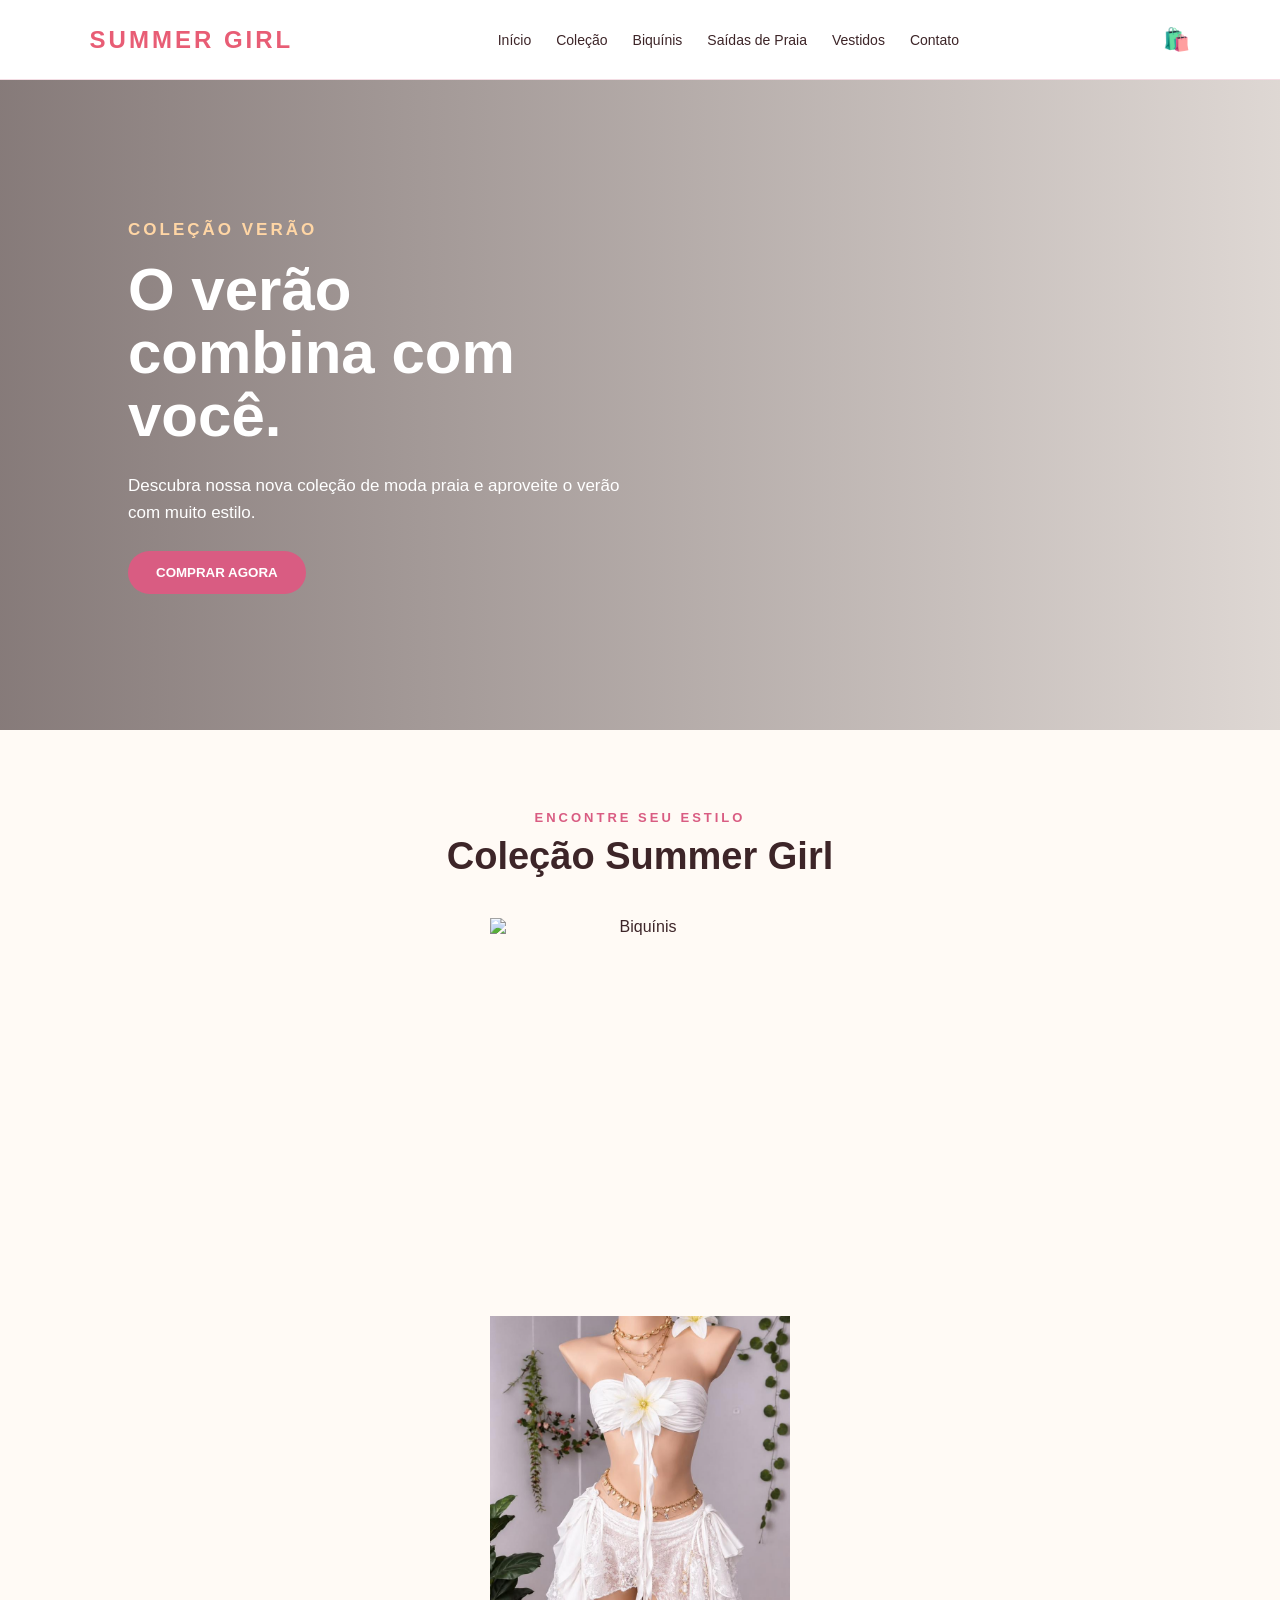
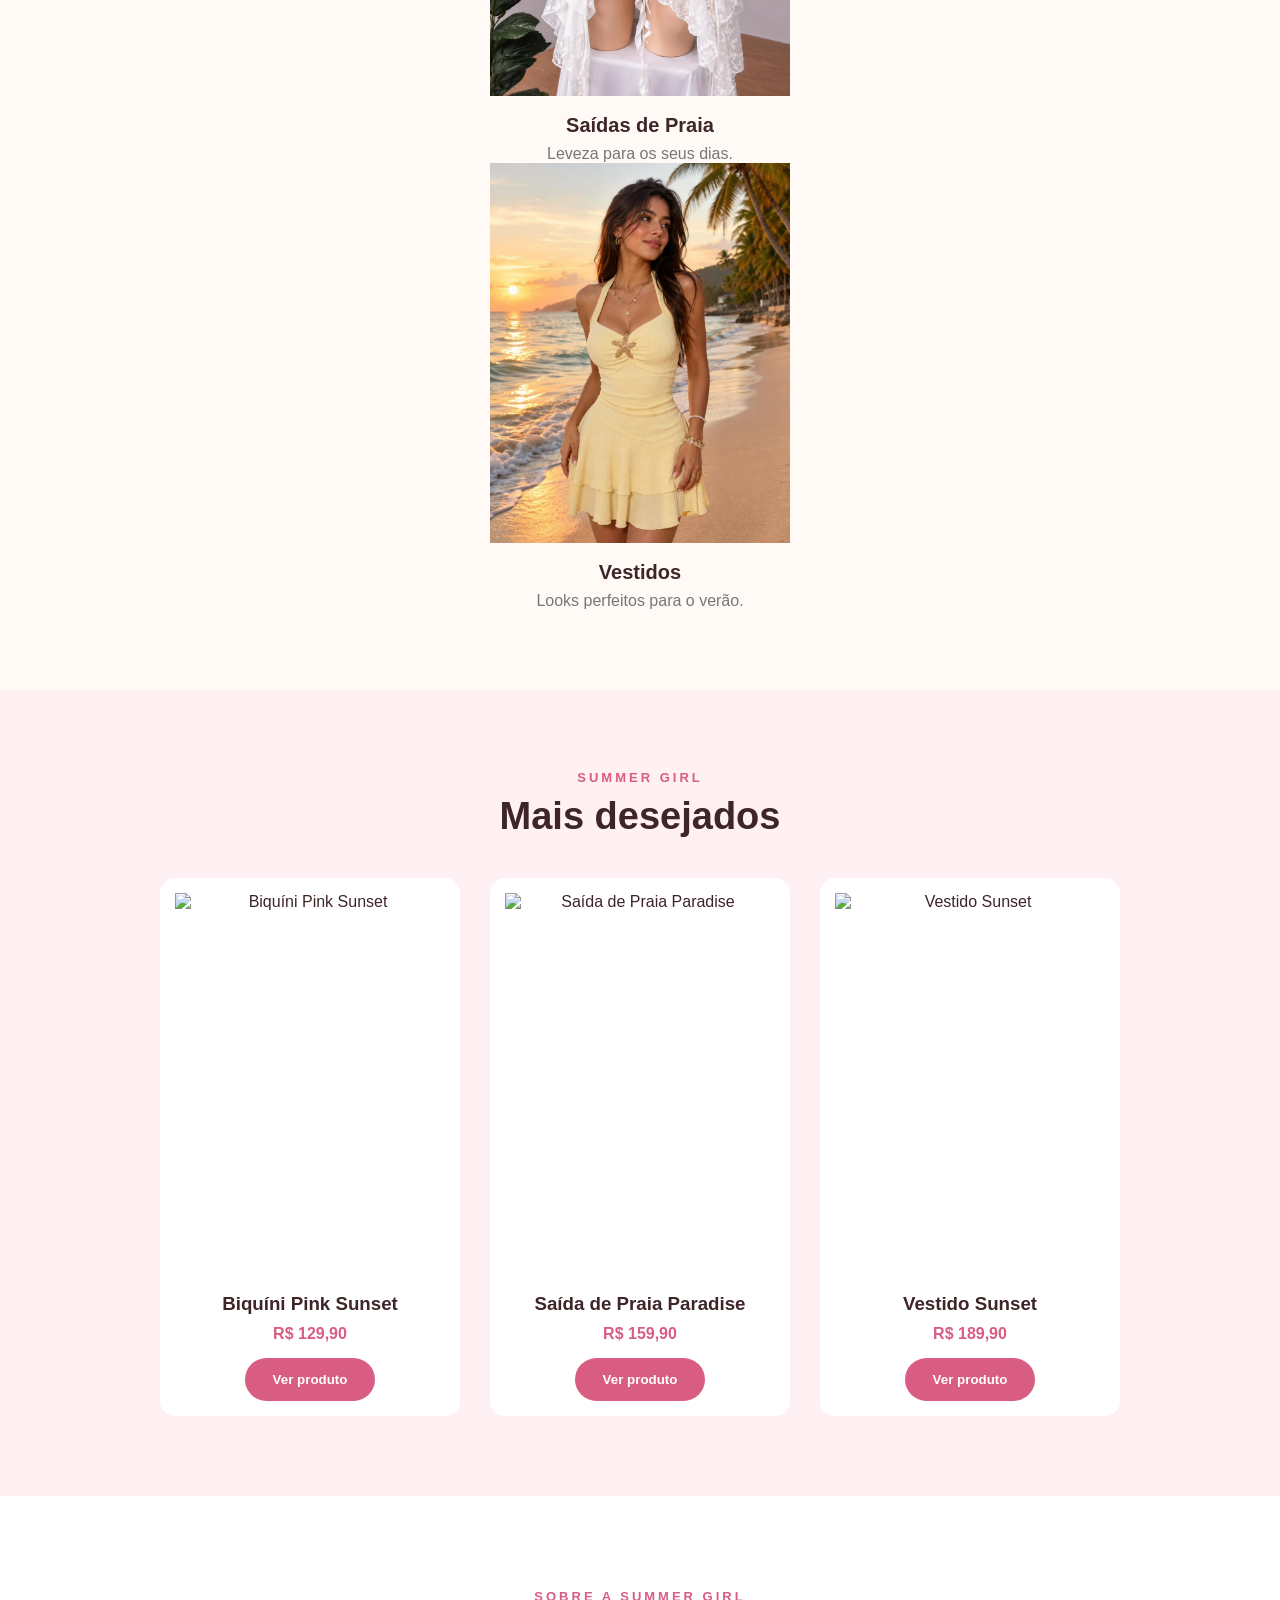
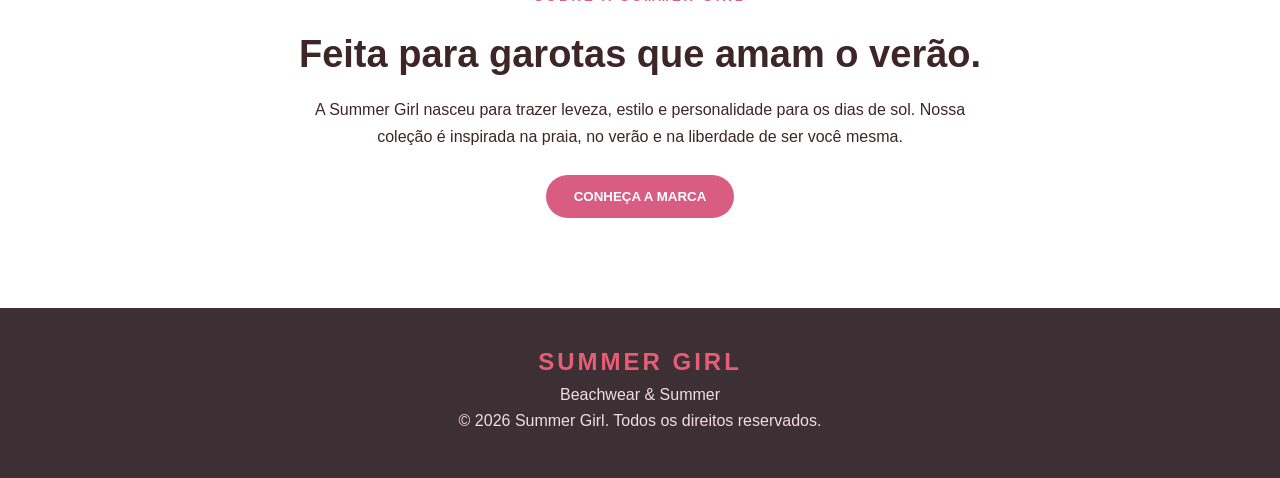
==== index.html @ 33bf83a6 "Update index.html" ====
<!DOCTYPE html>
<html lang="pt-BR">

<head>
    <meta charset="UTF-8">
    <meta name="viewport" content="width=device-width, initial-scale=1.0">

    <title>Summer Girl | Moda Praia</title>

    <link rel="stylesheet" href="style.css">
</head>

<body>

    <header>

        <div class="logo">
            SUMMER GIRL
        </div>

        <nav>
            <a href="#">Início</a>
            <a href="#">Coleção</a>
            <a href="#">Biquínis</a>
            <a href="#">Saídas de Praia</a>
            <a href="#">Vestidos</a>
            <a href="#">Contato</a>
        </nav>

        <div class="carrinho">
            🛍️
        </div>

    </header>

    <main>

        <section class="banner">

            <div class="banner-texto">

                <p>COLEÇÃO VERÃO</p>

                <h1>
                    O verão<br>
                    combina com você.
                </h1>

                <p>
                    Descubra nossa nova coleção de moda praia
                    e aproveite o verão com muito estilo.
                </p>

                <button>
                    COMPRAR AGORA
                </button>

            </div>

        </section>

        <section class="colecao">

            <p class="subtitulo">
                ENCONTRE SEU ESTILO
            </p>

            <h2>
                Coleção Summer Girl
            </h2>

            <div class="categorias">

                <div class="categoria">

        <div class="categoria-imagem">
              <img
         src="img-20260829-WA0011.jpg" alt="Biquínis">

                    <h3>
                        Biquínis
                    </h3>

                    <p>
                        Para aproveitar o sol.
                    </p>

                </div>

                <div class="categoria">

         <div class="categoria-imagem">
              <img 
        src="IMG-20260829-WA0012.jpg" alt="Saídas de Praia">
</div>

                    <h3>
                        Saídas de Praia
                    </h3>

                    <p>
                        Leveza para os seus dias.
                    </p>

                </div>

                <div class="categoria">

         <div class="categoria-imagem">
              <img 
        src="IMG-20260829-WA0013.jpg" alt="Vestidos">
</div>
                    <h3>
                        Vestidos
                    </h3>

                    <p>
                        Looks perfeitos para o verão.
                    </p>

                </div>

            </div>

        </section>

        <section class="produtos">

            <p class="subtitulo">
                SUMMER GIRL
            </p>

            <h2>
                Mais desejados
            </h2>

            <div class="lista-produtos">

                <div class="produto">

     <div class="produto-imagem">
            <img
        src="https://images.unsplash.com/photo-1602774891425-3c9b2f3b1b6f?auto=format&fit=crop&w=800&q=80" alt="Biquíni Pink Sunset">
</div>

                    <h3>
                        Biquíni Pink Sunset
                    </h3>

                    <p>
                        R$ 129,90
                    </p>

                    <button>
                        Ver produto
                    </button>

                </div>

                <div class="produto">

         <div class="produto-imagem">
             <img
        src="https://images.unsplash.com/photo-1506953823976-52e3d2f01480?auto=format&fit=crop&w=800&q=80" alt="Saída de Praia Paradise">
</div>

                    <h3>
                        Saída de Praia Paradise
                    </h3>

                    <p>
                        R$ 159,90
                    </p>

                    <button>
                        Ver produto
                    </button>

                </div>

                <div class="produto">

         <div class="produto-imagem">
              <img 
        src="https://images.unsplash.com/photo-1515886657613-9f3515b0c78f?auto=format&fit=crop&w=800&q=80" alt="Vestido Sunset">
</div>

                    <h3>
                        Vestido Sunset
                    </h3>

                    <p>
                        R$ 189,90
                    </p>

                    <button>
                        Ver produto
                    </button>

                </div>

            </div>

        </section>

        <section class="sobre">

            <div class="sobre-texto">

                <p class="subtitulo">
                    SOBRE A SUMMER GIRL
                </p>

                <h2>
                    Feita para garotas
                    que amam o verão.
                </h2>

                <p>
                    A Summer Girl nasceu para trazer leveza,
                    estilo e personalidade para os dias de sol.
                    Nossa coleção é inspirada na praia,
                    no verão e na liberdade de ser você mesma.
                </p>

                <button>
                    CONHEÇA A MARCA
                </button>

            </div>

        </section>

    </main>

    <footer>

        <div class="logo">
            SUMMER GIRL
        </div>

        <p>
            Beachwear & Summer
        </p>

        <p>
            © 2026 Summer Girl. Todos os direitos reservados.
        </p>

    </footer>

    <script src="script.js"></script>

</body>

</html>
---- style.css ----
* {
    margin: 0;
    padding: 0;
    box-sizing: border-box;
}

body {
    font-family: Arial, sans-serif;
    background-color: #fffaf5;
    color: #3d2528;
}

/* CABEÇALHO */

header {
    height: 80px;
    background-color: white;
    display: flex;
    align-items: center;
    justify-content: space-between;
    padding: 0 7%;
    border-bottom: 1px solid #f3dce3;
}

.logo {
    color: #e85d75;
    font-size: 24px;
    font-weight: bold;
    letter-spacing: 3px;
}

nav {
    display: flex;
    gap: 25px;
}

nav a {
    color: #3d2528;
    text-decoration: none;
    font-size: 14px;
}

nav a:hover {
    color: #d95c82;
}

.carrinho {
    font-size: 22px;
}

/* BANNER */
.banner {
    min-height: 650px;
    display: flex;
    align-items: center;
    padding: 60px 10%;

    background:
        linear-gradient(
            90deg,
            rgba(35, 18, 20, 0.55),
            rgba(35, 18, 20, 0.15)
        ),
        url("https://images.unsplash.com/photo-1507525428034-b723cf961d3e?auto=format&fit=crop&w=1800&q=80");

    background-size: cover;
    background-position: center;
}

.banner-texto {
    max-width: 500px;
}

.banner-texto p:first-child {
    color: #ffd6a5;
    font-weight: bold;
    letter-spacing: 3px;
    margin-bottom: 15px;
}

.banner h1 {
    font-size: 60px;
    line-height: 1.05;
    margin-bottom: 25px;
    color: white; 
}

.banner-texto p {
    font-size: 17px;
    line-height: 1.6;
    margin-bottom: 25px;
    color: white; 
    
}

/* BOTÕES */

button {
    background-color: #d95c82;
    color: white;
    border: none;
    border-radius: 30px;
    padding: 14px 28px;
    font-weight: bold;
    cursor: pointer;
}

button:hover {
    background-color: #bd496c;
}

/* COLEÇÃO */

.colecao {
    padding: 80px 8%;
    text-align: center;
}

.subtitulo {
    color: #d95c82;
    font-size: 13px;
    font-weight: bold;
    letter-spacing: 3px;
    margin-bottom: 10px;
}

h2 {
    font-size: 38px;
    margin-bottom: 40px;
}

.categorias {
    display: flex;
    justify-content: center;
    gap: 30px;
    flex-wrap: wrap;
}

.categoria {
    width: 300px;
}

.categoria-imagem {
    height: 380px;
    overflow: hidden;
    border-radius: 0;
    margin-bottom: 18px;
}

.categoria-imagem img {
    width: 100%;
    height: 100%;
    object-fit: cover;
    display: block;
}

.categoria h3 {
    font-size: 20px;
    margin-bottom: 8px;
}

.categoria p {
    color: #777;
}

/* PRODUTOS */

.produtos {
    background-color: #fff0f4;
    padding: 80px 8%;
    text-align: center;
}

.lista-produtos {
    display: flex;
    justify-content: center;
    gap: 30px;
    flex-wrap: wrap;
}

.produto {
    background-color: white;
    width: 300px;
    padding: 15px;
    border-radius: 15px;
    transition: 0.3s;
}

.produto:hover {
    transform: translateY(-5px);
}

.produto-imagem {
    height: 380px;
    overflow: hidden;
    margin-bottom: 20px;
}

.produto-imagem img {
    width: 100%;
    height: 100%;
    object-fit: cover;
    display: block;
}

.produto h3 {
    margin-bottom: 10px;
}

.produto p {
    color: #d95c82;
    font-weight: bold;
    margin-bottom: 15px;
}

/* SOBRE */

.sobre {
    padding: 90px 10%;
    background-color: white;
    display: flex;
    justify-content: center;
}

.sobre-texto {
    max-width: 700px;
    text-align: center;
}

.sobre h2 {
    margin-bottom: 20px;
}

.sobre p {
    line-height: 1.7;
    margin-bottom: 25px;
}

/* RODAPÉ */

footer {
    background-color: #3d3035;
    color: white;
    text-align: center;
    padding: 40px;
}

footer .logo {
    margin-bottom: 10px;
}

footer p {
    margin: 8px;
    color: #f3dce3;
}

/* CELULAR */

@media (max-width: 768px) {

    header {
        height: auto;
        padding: 20px;
        flex-direction: column;
        gap: 20px;
    }

    nav {
        flex-wrap: wrap;
        justify-content: center;
        gap: 15px;
    }

    .banner {
        min-height: 500px;
        text-align: center;
        justify-content: center;
        padding: 40px 20px;
    }

    .banner h1 {
        font-size: 45px;
    }

    .categorias,
    .lista-produtos {
        flex-direction: column;
        align-items: center;
    }
}
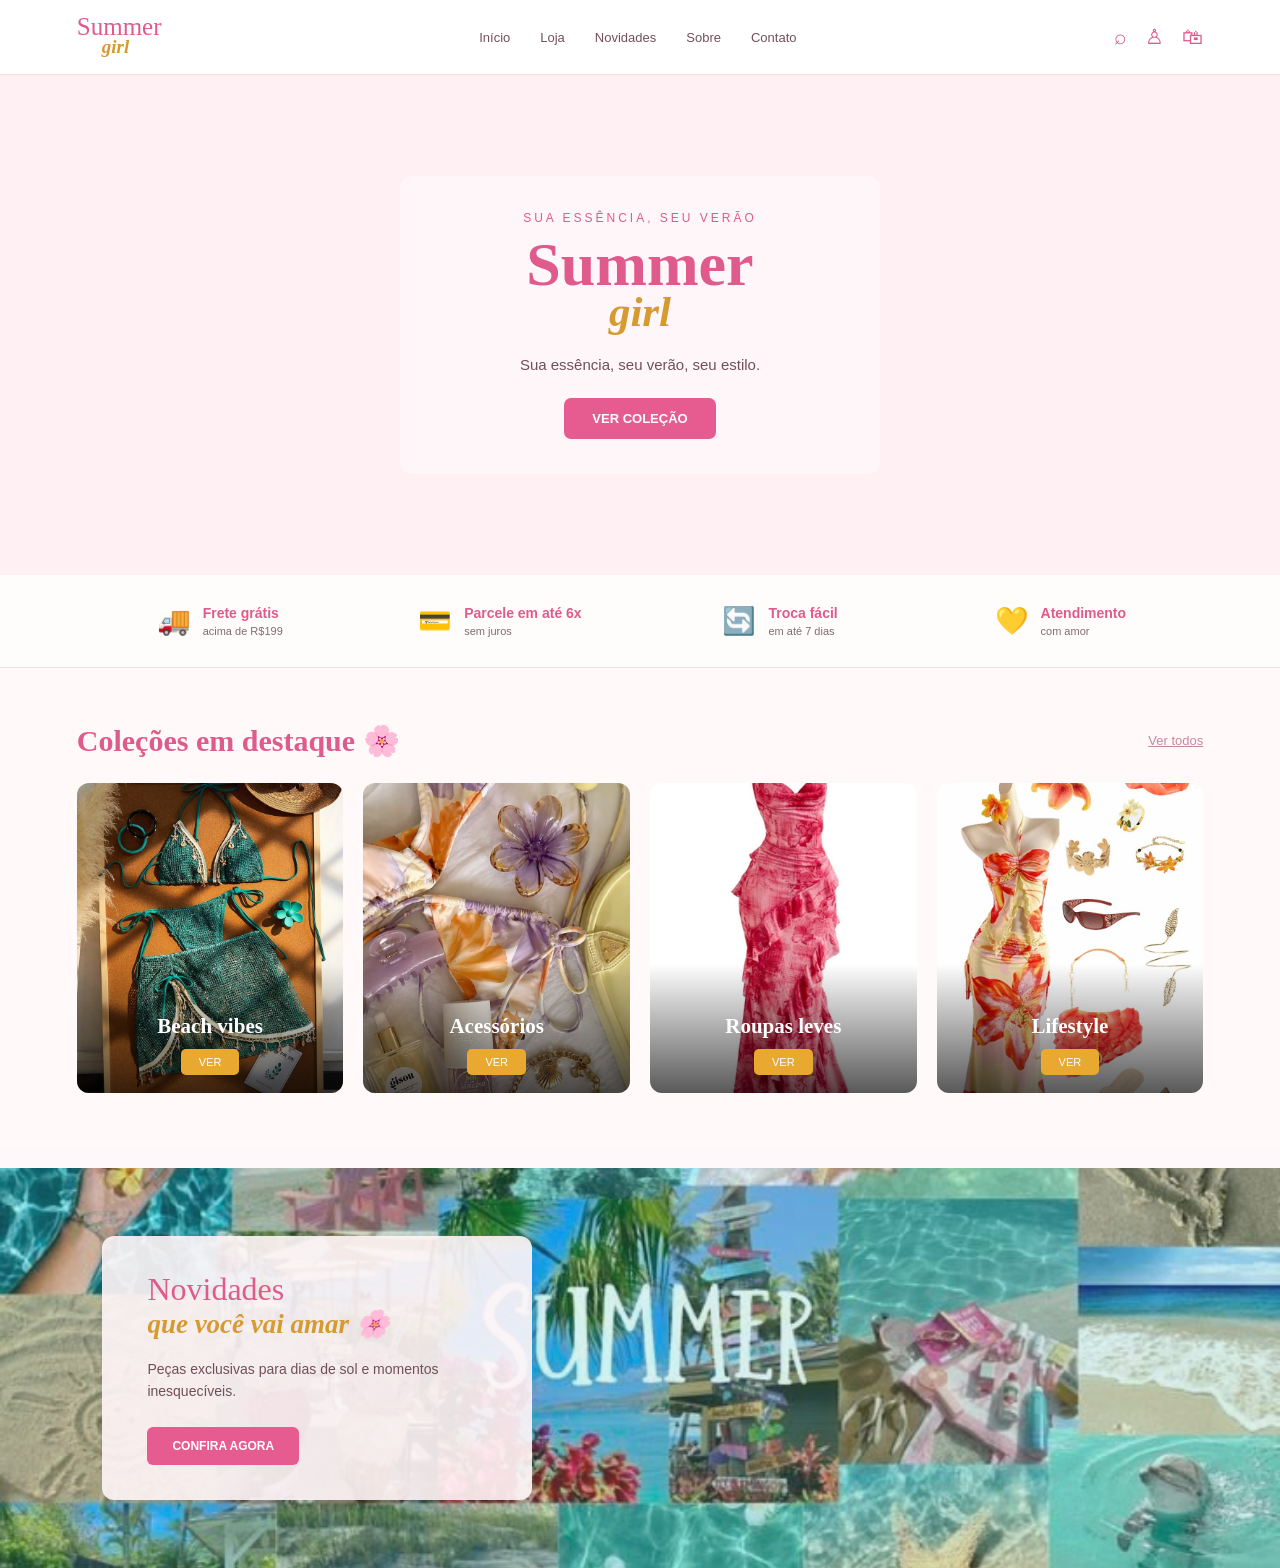
==== commit c2cca70f: "Atualiza HTML CSS e imagens" ====
--- a/index.html
+++ b/index.html
@@ -2,255 +2,223 @@
 <html lang="pt-BR">
 
 <head>
+
     <meta charset="UTF-8">
+
     <meta name="viewport" content="width=device-width, initial-scale=1.0">
 
-    <title>Summer Girl | Moda Praia</title>
-
-    <link rel="stylesheet" href="style.css">
+    <title>Summer Girl</title>
+
+    <link rel="stylesheet" href="css/style.css">
+
 </head>
 
 <body>
 
-    <header>
-
+    <!-- CABEÇALHO -->
+    <header class="cabecalho">
+
+        <!-- LOGO -->
         <div class="logo">
-            SUMMER GIRL
-        </div>
-
-        <nav>
-            <a href="#">Início</a>
-            <a href="#">Coleção</a>
-            <a href="#">Biquínis</a>
-            <a href="#">Saídas de Praia</a>
-            <a href="#">Vestidos</a>
+            <span>Summer</span>
+            <strong>girl</strong>
+        </div>
+
+
+        <!-- MENU -->
+        <nav class="menu">
+
+            <a href="index.html">Início</a>
+
+            <a href="#">Loja</a>
+
+            <a href="#">Novidades</a>
+
+            <a href="#">Sobre</a>
+
             <a href="#">Contato</a>
+
         </nav>
 
-        <div class="carrinho">
-            🛍️
+
+        <!-- ÍCONES -->
+        <div class="icones">
+
+            <span>⌕</span>
+
+            <span>♙</span>
+
+            <span>🛍</span>
+
         </div>
 
     </header>
 
-    <main>
-
-        <section class="banner">
-
-            <div class="banner-texto">
-
-                <p>COLEÇÃO VERÃO</p>
-
-                <h1>
-                    O verão<br>
-                    combina com você.
-                </h1>
-
-                <p>
-                    Descubra nossa nova coleção de moda praia
-                    e aproveite o verão com muito estilo.
-                </p>
-
-                <button>
-                    COMPRAR AGORA
-                </button>
-
-            </div>
-
-        </section>
-
-        <section class="colecao">
-
-            <p class="subtitulo">
-                ENCONTRE SEU ESTILO
+
+    <!-- BANNER PRINCIPAL -->
+    <section class="banner">
+
+        <div class="banner-conteudo">
+
+            <p class="frase-pequena">
+                SUA ESSÊNCIA, SEU VERÃO
             </p>
 
+            <h1>
+                Summer
+                <span>girl</span>
+            </h1>
+
+            <p class="descricao">
+                Sua essência, seu verão, seu estilo.
+            </p>
+
+            <a href="#" class="botao">
+                VER COLEÇÃO
+            </a>
+
+        </div>
+
+    </section>
+
+    <!-- BENEFÍCIOS -->
+    <section class="beneficios">
+
+        <div class="beneficio">
+            <span>🚚</span>
+            <div>
+                <strong>Frete grátis</strong>
+                <p>acima de R$199</p>
+            </div>
+        </div>
+
+        <div class="beneficio">
+            <span>💳</span>
+            <div>
+                <strong>Parcele em até 6x</strong>
+                <p>sem juros</p>
+            </div>
+        </div>
+
+        <div class="beneficio">
+            <span>🔄</span>
+            <div>
+                <strong>Troca fácil</strong>
+                <p>em até 7 dias</p>
+            </div>
+        </div>
+
+        <div class="beneficio">
+            <span>💛</span>
+            <div>
+                <strong>Atendimento</strong>
+                <p>com amor</p>
+            </div>
+        </div>
+
+    </section>
+
+
+    <!-- COLEÇÕES -->
+    <section class="colecoes">
+
+        <div class="titulo-secao">
+
+            <h2>Coleções em destaque 🌸</h2>
+
+            <a href="#">Ver todos</a>
+
+        </div>
+
+
+        <div class="colecoes-grid">
+
+            <div class="colecao-card">
+
+                <img src="imagens/praia.jpg" alt="Beach vibes">
+
+                <div class="card-conteudo">
+
+                    <h3>Beach vibes</h3>
+
+                    <a href="#">VER</a>
+
+                </div>
+
+            </div>
+
+
+            <div class="colecao-card">
+
+                <img src="imagens/acessorios.jpg" alt="acessorios">
+
+                <div class="card-conteudo">
+
+                    <h3>Acessórios</h3>
+
+                    <a href="#">VER</a>
+
+                </div>
+
+            </div>
+
+
+            <div class="colecao-card">
+
+                <img src="imagens/roupas.jpg" alt="Roupas leves">
+
+                <div class="card-conteudo">
+
+                    <h3>Roupas leves</h3>
+
+                    <a href="#">VER</a>
+
+                </div>
+
+            </div>
+
+
+            <div class="colecao-card">
+
+                <img src="imagens/lifestyle.jpg" alt="Lifestyle">
+
+                <div class="card-conteudo">
+
+                    <h3>Lifestyle</h3>
+
+                    <a href="#">VER</a>
+
+                </div>
+
+            </div>
+
+        </div>
+
+    </section>
+        <!-- NOVIDADES -->
+    <section class="novidades">
+
+        <div class="novidades-conteudo">
+
+            <p>Novidades</p>
+
             <h2>
-                Coleção Summer Girl
+                que você vai amar 🌸
             </h2>
 
-            <div class="categorias">
-
-                <div class="categoria">
-
-        <div class="categoria-imagem">
-              <img
-         src="img-20260829-WA0011.jpg" alt="Biquínis">
-
-                    <h3>
-                        Biquínis
-                    </h3>
-
-                    <p>
-                        Para aproveitar o sol.
-                    </p>
-
-                </div>
-
-                <div class="categoria">
-
-         <div class="categoria-imagem">
-              <img 
-        src="IMG-20260829-WA0012.jpg" alt="Saídas de Praia">
-</div>
-
-                    <h3>
-                        Saídas de Praia
-                    </h3>
-
-                    <p>
-                        Leveza para os seus dias.
-                    </p>
-
-                </div>
-
-                <div class="categoria">
-
-         <div class="categoria-imagem">
-              <img 
-        src="IMG-20260829-WA0013.jpg" alt="Vestidos">
-</div>
-                    <h3>
-                        Vestidos
-                    </h3>
-
-                    <p>
-                        Looks perfeitos para o verão.
-                    </p>
-
-                </div>
-
-            </div>
-
-        </section>
-
-        <section class="produtos">
-
-            <p class="subtitulo">
-                SUMMER GIRL
-            </p>
-
-            <h2>
-                Mais desejados
-            </h2>
-
-            <div class="lista-produtos">
-
-                <div class="produto">
-
-     <div class="produto-imagem">
-            <img
-        src="https://images.unsplash.com/photo-1602774891425-3c9b2f3b1b6f?auto=format&fit=crop&w=800&q=80" alt="Biquíni Pink Sunset">
-</div>
-
-                    <h3>
-                        Biquíni Pink Sunset
-                    </h3>
-
-                    <p>
-                        R$ 129,90
-                    </p>
-
-                    <button>
-                        Ver produto
-                    </button>
-
-                </div>
-
-                <div class="produto">
-
-         <div class="produto-imagem">
-             <img
-        src="https://images.unsplash.com/photo-1506953823976-52e3d2f01480?auto=format&fit=crop&w=800&q=80" alt="Saída de Praia Paradise">
-</div>
-
-                    <h3>
-                        Saída de Praia Paradise
-                    </h3>
-
-                    <p>
-                        R$ 159,90
-                    </p>
-
-                    <button>
-                        Ver produto
-                    </button>
-
-                </div>
-
-                <div class="produto">
-
-         <div class="produto-imagem">
-              <img 
-        src="https://images.unsplash.com/photo-1515886657613-9f3515b0c78f?auto=format&fit=crop&w=800&q=80" alt="Vestido Sunset">
-</div>
-
-                    <h3>
-                        Vestido Sunset
-                    </h3>
-
-                    <p>
-                        R$ 189,90
-                    </p>
-
-                    <button>
-                        Ver produto
-                    </button>
-
-                </div>
-
-            </div>
-
-        </section>
-
-        <section class="sobre">
-
-            <div class="sobre-texto">
-
-                <p class="subtitulo">
-                    SOBRE A SUMMER GIRL
-                </p>
-
-                <h2>
-                    Feita para garotas
-                    que amam o verão.
-                </h2>
-
-                <p>
-                    A Summer Girl nasceu para trazer leveza,
-                    estilo e personalidade para os dias de sol.
-                    Nossa coleção é inspirada na praia,
-                    no verão e na liberdade de ser você mesma.
-                </p>
-
-                <button>
-                    CONHEÇA A MARCA
-                </button>
-
-            </div>
-
-        </section>
-
-    </main>
-
-    <footer>
-
-        <div class="logo">
-            SUMMER GIRL
-        </div>
-
-        <p>
-            Beachwear & Summer
-        </p>
-
-        <p>
-            © 2026 Summer Girl. Todos os direitos reservados.
-        </p>
-
-    </footer>
-
-    <script src="script.js"></script>
-
+            <span>
+                Peças exclusivas para dias
+                de sol e momentos inesquecíveis.
+            </span>
+
+            <a href="#" class="botao-novidades">
+                CONFIRA AGORA
+            </a>
+
+        </div>
+
+    </section>
+    
 </body>
 
-</html>
+</html>
--- a/css/style.css
+++ b/css/style.css
@@ -0,0 +1,844 @@
+ /* =========================
+   CONFIGURAÇÕES GERAIS
+========================= */
+
+* {
+    margin: 0;
+    padding: 0;
+    box-sizing: border-box;
+}
+
+body {
+    font-family: Arial, Helvetica, sans-serif;
+
+    background-color: #fff8fa;
+
+    color: #704f5b;
+}
+
+a {
+    text-decoration: none;
+}
+
+
+/* =========================
+   CABEÇALHO
+========================= */
+
+.cabecalho {
+
+    width: 100%;
+
+    height: 75px;
+
+    background-color: white;
+
+    display: flex;
+
+    align-items: center;
+
+    justify-content: space-between;
+
+    padding: 0 6%;
+
+    border-bottom: 1px solid #f4dce4;
+
+}
+
+
+/* =========================
+   LOGO
+========================= */
+
+.logo {
+
+    font-family: Georgia, serif;
+
+    color: #df5b8c;
+
+    font-size: 25px;
+
+    line-height: 20px;
+
+}
+
+.logo span {
+    display: block;
+}
+
+.logo strong {
+
+    display: block;
+
+    color: #d69a32;
+
+    font-size: 19px;
+
+    font-style: italic;
+
+    margin-left: 25px;
+
+}
+
+
+/* =========================
+   MENU
+========================= */
+
+.menu {
+
+    display: flex;
+
+    gap: 30px;
+
+}
+
+.menu a {
+
+    color: #744f5e;
+
+    font-size: 13px;
+
+    transition: 0.3s;
+
+}
+
+.menu a:hover {
+
+    color: #df5b8c;
+
+}
+
+
+/* =========================
+   ÍCONES
+========================= */
+
+.icones {
+
+    display: flex;
+
+    gap: 18px;
+
+    color: #df5b8c;
+
+    font-size: 21px;
+
+}
+
+
+/* =========================
+   BANNER
+========================= */
+
+.banner {
+
+    min-height: 500px;
+
+    background-image:
+        linear-gradient(
+            rgba(255, 225, 233, 0.35),
+            rgba(255, 225, 233, 0.35)
+        ),
+        url("../Imagens/banner.jpg");
+
+    background-size: cover;
+
+    background-position: center;
+
+    display: flex;
+
+    align-items: center;
+
+    justify-content: center;
+
+    text-align: center;
+
+}
+
+
+/* =========================
+   CONTEÚDO DO BANNER
+========================= */
+.banner-conteudo {
+    background-color: rgba(255, 248, 250, 0.88);
+
+    padding: 35px 55px;
+
+    border-radius: 12px;
+
+    width: 480px;
+
+    max-width: 90%;
+
+    text-align: center;
+
+    margin: 0 auto;
+}
+
+
+/* FRASE PEQUENA */
+
+.frase-pequena {
+
+    color: #df5b8c;
+
+    font-size: 12px;
+
+    letter-spacing: 3px;
+
+    margin-bottom: 12px;
+
+}
+
+
+/* TÍTULO */
+
+.banner h1 {
+    font-family: Georgia, serif;
+
+    color: #df5b8c;
+
+    font-size: 62px;
+
+    line-height: 0.9;
+}
+
+.banner h1 span {
+    display: block;
+
+    color: #d69a32;
+
+    font-size: 43px;
+
+    font-style: italic;
+}
+
+
+/* DESCRIÇÃO */
+
+.descricao {
+
+    margin: 25px 0;
+
+    font-size: 15px;
+
+}
+
+
+/* BOTÃO */
+
+.botao {
+
+    display: inline-block;
+
+    background-color: #e65c90;
+
+    color: white;
+
+    padding: 13px 28px;
+
+    border-radius: 7px;
+
+    font-size: 13px;
+
+    font-weight: bold;
+
+    transition: 0.3s;
+
+}
+
+.botao:hover {
+
+    background-color: #d7477c;
+
+    transform: translateY(-2px);
+
+}
+
+/* =========================
+   CELULAR
+========================= */
+
+@media (max-width: 700px) {
+
+    .cabecalho {
+
+        height: auto;
+
+        padding: 20px;
+
+        flex-wrap: wrap;
+
+        gap: 15px;
+
+    }
+
+
+    .menu {
+
+        width: 100%;
+
+        justify-content: center;
+
+        gap: 15px;
+
+        flex-wrap: wrap;
+
+    }
+
+
+    .menu a {
+
+        font-size: 12px;
+
+    }
+
+
+    .icones {
+
+        display: none;
+
+    }
+
+
+    .banner {
+
+        min-height: 450px;
+
+    }
+
+
+    .banner-conteudo {
+
+        padding: 30px 20px;
+
+        margin: 20px;
+
+    }
+
+
+    .banner h1 {
+
+        font-size: 55px;
+
+    }
+
+
+    .banner h1 span {
+
+        font-size: 40px;
+
+    }
+
+}
+
+/* =========================
+   BENEFÍCIOS
+========================= */
+
+.beneficios {
+    background-color: #fffdfb;
+
+    display: grid;
+
+    grid-template-columns: repeat(4, 1fr);
+
+    gap: 20px;
+
+    padding: 30px 7%;
+
+    border-bottom: 1px solid #f3dfe5;
+}
+
+.beneficio {
+    display: flex;
+
+    align-items: center;
+
+    justify-content: center;
+
+    gap: 12px;
+
+    color: #704f5b;
+}
+
+.beneficio > span {
+    font-size: 27px;
+}
+
+.beneficio strong {
+    display: block;
+
+    color: #df5b8c;
+
+    font-size: 14px;
+}
+
+.beneficio p {
+    margin-top: 4px;
+
+    font-size: 11px;
+
+    color: #806b73;
+}
+
+
+/* =========================
+   COLEÇÕES
+========================= */
+
+.colecoes {
+    padding: 55px 6%;
+}
+
+.titulo-secao {
+    display: flex;
+
+    justify-content: space-between;
+
+    align-items: center;
+
+    margin-bottom: 25px;
+}
+
+.titulo-secao h2 {
+    font-family: Georgia, serif;
+
+    color: #df5b8c;
+
+    font-size: 30px;
+}
+
+.titulo-secao a {
+    color: #c9859f;
+
+    font-size: 13px;
+
+    text-decoration: underline;
+}
+
+
+/* GRID */
+
+.colecoes-grid {
+    display: grid;
+
+    grid-template-columns: repeat(4, 1fr);
+
+    gap: 20px;
+}
+
+
+/* CARD */
+
+.colecao-card {
+    position: relative;
+
+    height: 310px;
+
+    overflow: hidden;
+
+    border-radius: 12px;
+
+    background-color: #f7dfe5;
+}
+
+.colecao-card img {
+    width: 100%;
+
+    height: 100%;
+
+    object-fit: cover;
+
+    display: block;
+
+    transition: transform 0.4s;
+}
+
+.colecao-card:hover img {
+    transform: scale(1.05);
+}
+
+
+/* TEXTO DO CARD */
+
+.card-conteudo {
+    position: absolute;
+
+    bottom: 0;
+
+    left: 0;
+
+    right: 0;
+
+    padding: 30px 15px 18px;
+
+    text-align: center;
+
+    background: linear-gradient(
+        transparent,
+        rgba(0, 0, 0, 0.6)
+    );
+}
+
+.card-conteudo h3 {
+    color: white;
+
+    font-family: Georgia, serif;
+
+    font-size: 21px;
+
+    margin-bottom: 10px;
+}
+
+.card-conteudo a {
+    display: inline-block;
+
+    background-color: #e9a82f;
+
+    color: white;
+
+    padding: 7px 18px;
+
+    border-radius: 5px;
+
+    font-size: 11px;
+}
+
+/* =========================
+   BENEFÍCIOS
+========================= */
+
+.beneficios {
+    width: 100%;
+    background-color: #fffdfb;
+
+    display: grid;
+    grid-template-columns: repeat(4, 1fr);
+
+    gap: 20px;
+
+    padding: 30px 7%;
+
+    border-bottom: 1px solid #f3dfe5;
+}
+
+.beneficio {
+    display: flex;
+    align-items: center;
+    justify-content: center;
+
+    gap: 12px;
+
+    color: #704f5b;
+}
+
+.beneficio > span {
+    font-size: 27px;
+}
+
+.beneficio strong {
+    display: block;
+
+    color: #df5b8c;
+
+    font-size: 14px;
+}
+
+.beneficio p {
+    margin-top: 4px;
+
+    font-size: 11px;
+
+    color: #806b73;
+}
+
+
+/* =========================
+   COLEÇÕES
+========================= */
+
+.colecoes {
+    padding: 55px 6%;
+
+    background-color: #fffaf9;
+}
+
+.titulo-secao {
+    display: flex;
+
+    justify-content: space-between;
+
+    align-items: center;
+
+    margin-bottom: 25px;
+}
+
+.titulo-secao h2 {
+    font-family: Georgia, serif;
+
+    color: #df5b8c;
+
+    font-size: 30px;
+}
+
+.titulo-secao a {
+    color: #c9859f;
+
+    font-size: 13px;
+
+    text-decoration: underline;
+}
+
+
+/* =========================
+   GRID DOS CARDS
+========================= */
+
+.colecoes-grid {
+    display: grid;
+
+    grid-template-columns: repeat(4, 1fr);
+
+    gap: 20px;
+}
+
+
+/* =========================
+   CARD
+========================= */
+
+.colecao-card {
+    position: relative;
+
+    height: 310px;
+
+    overflow: hidden;
+
+    border-radius: 12px;
+
+    background-color: #f7dfe5;
+}
+
+.colecao-card img {
+    width: 100%;
+
+    height: 100%;
+
+    object-fit: cover;
+
+    display: block;
+
+    transition: transform 0.4s;
+}
+
+.colecao-card:hover img {
+    transform: scale(1.05);
+}
+
+
+/* =========================
+   TEXTO DOS CARDS
+========================= */
+
+.card-conteudo {
+    position: absolute;
+
+    bottom: 0;
+
+    left: 0;
+
+    right: 0;
+
+    padding: 50px 15px 18px;
+
+    text-align: center;
+
+    background: linear-gradient(
+        transparent,
+        rgba(0, 0, 0, 0.65)
+    );
+}
+
+.card-conteudo h3 {
+    color: white;
+
+    font-family: Georgia, serif;
+
+    font-size: 21px;
+
+    margin-bottom: 10px;
+}
+
+.card-conteudo a {
+    display: inline-block;
+
+    background-color: #e9a82f;
+
+    color: white;
+
+    padding: 7px 18px;
+
+    border-radius: 5px;
+
+    font-size: 11px;
+}
+
+
+/* =========================
+   RESPONSIVIDADE
+========================= */
+
+@media (max-width: 800px) {
+
+    .beneficios {
+        grid-template-columns: repeat(2, 1fr);
+    }
+
+    .colecoes-grid {
+        grid-template-columns: repeat(2, 1fr);
+    }
+}
+
+
+@media (max-width: 500px) {
+
+    .beneficios {
+        grid-template-columns: 1fr;
+    }
+
+    .colecoes-grid {
+        grid-template-columns: 1fr;
+    }
+
+}
+
+/* =========================
+   NOVIDADES
+========================= */
+
+.novidades {
+
+    min-height: 400px;
+
+    margin: 20px 0 0;
+
+    padding: 60px 8%;
+
+    display: flex;
+
+    align-items: center;
+
+    justify-content: flex-start;
+
+    background-image:
+        linear-gradient(
+            rgba(72, 190, 190, 0.20),
+            rgba(72, 190, 190, 0.20)
+        ),
+        url("../imagens/banner.jpg");
+
+    background-size: cover;
+
+    background-position: center;
+
+}
+
+
+/* CAIXA */
+
+.novidades-conteudo {
+
+    background-color: rgba(255, 246, 248, 0.90);
+
+    padding: 35px 45px;
+
+    border-radius: 12px;
+
+    max-width: 430px;
+
+    box-shadow: 0 5px 20px rgba(0, 0, 0, 0.08);
+
+}
+
+
+/* TÍTULO PEQUENO */
+
+.novidades-conteudo p {
+
+    color: #df5b8c;
+
+    font-family: Georgia, serif;
+
+    font-size: 32px;
+
+    margin-bottom: 0;
+
+}
+
+
+/* TÍTULO PRINCIPAL */
+
+.novidades-conteudo h2 {
+
+    color: #d69a32;
+
+    font-family: Georgia, serif;
+
+    font-size: 27px;
+
+    font-style: italic;
+
+    margin-bottom: 18px;
+
+}
+
+
+/* TEXTO */
+
+.novidades-conteudo span {
+
+    display: block;
+
+    color: #704f5b;
+
+    font-size: 14px;
+
+    line-height: 1.6;
+
+    margin-bottom: 25px;
+
+}
+
+
+/* BOTÃO */
+
+.botao-novidades {
+
+    display: inline-block;
+
+    background-color: #e65c90;
+
+    color: white;
+
+    padding: 12px 25px;
+
+    border-radius: 6px;
+
+    font-size: 12px;
+
+    font-weight: bold;
+
+    transition: 0.3s;
+
+}
+
+
+.botao-novidades:hover {
+
+    background-color: #d7477c;
+
+    transform: translateY(-2px);
+
+}
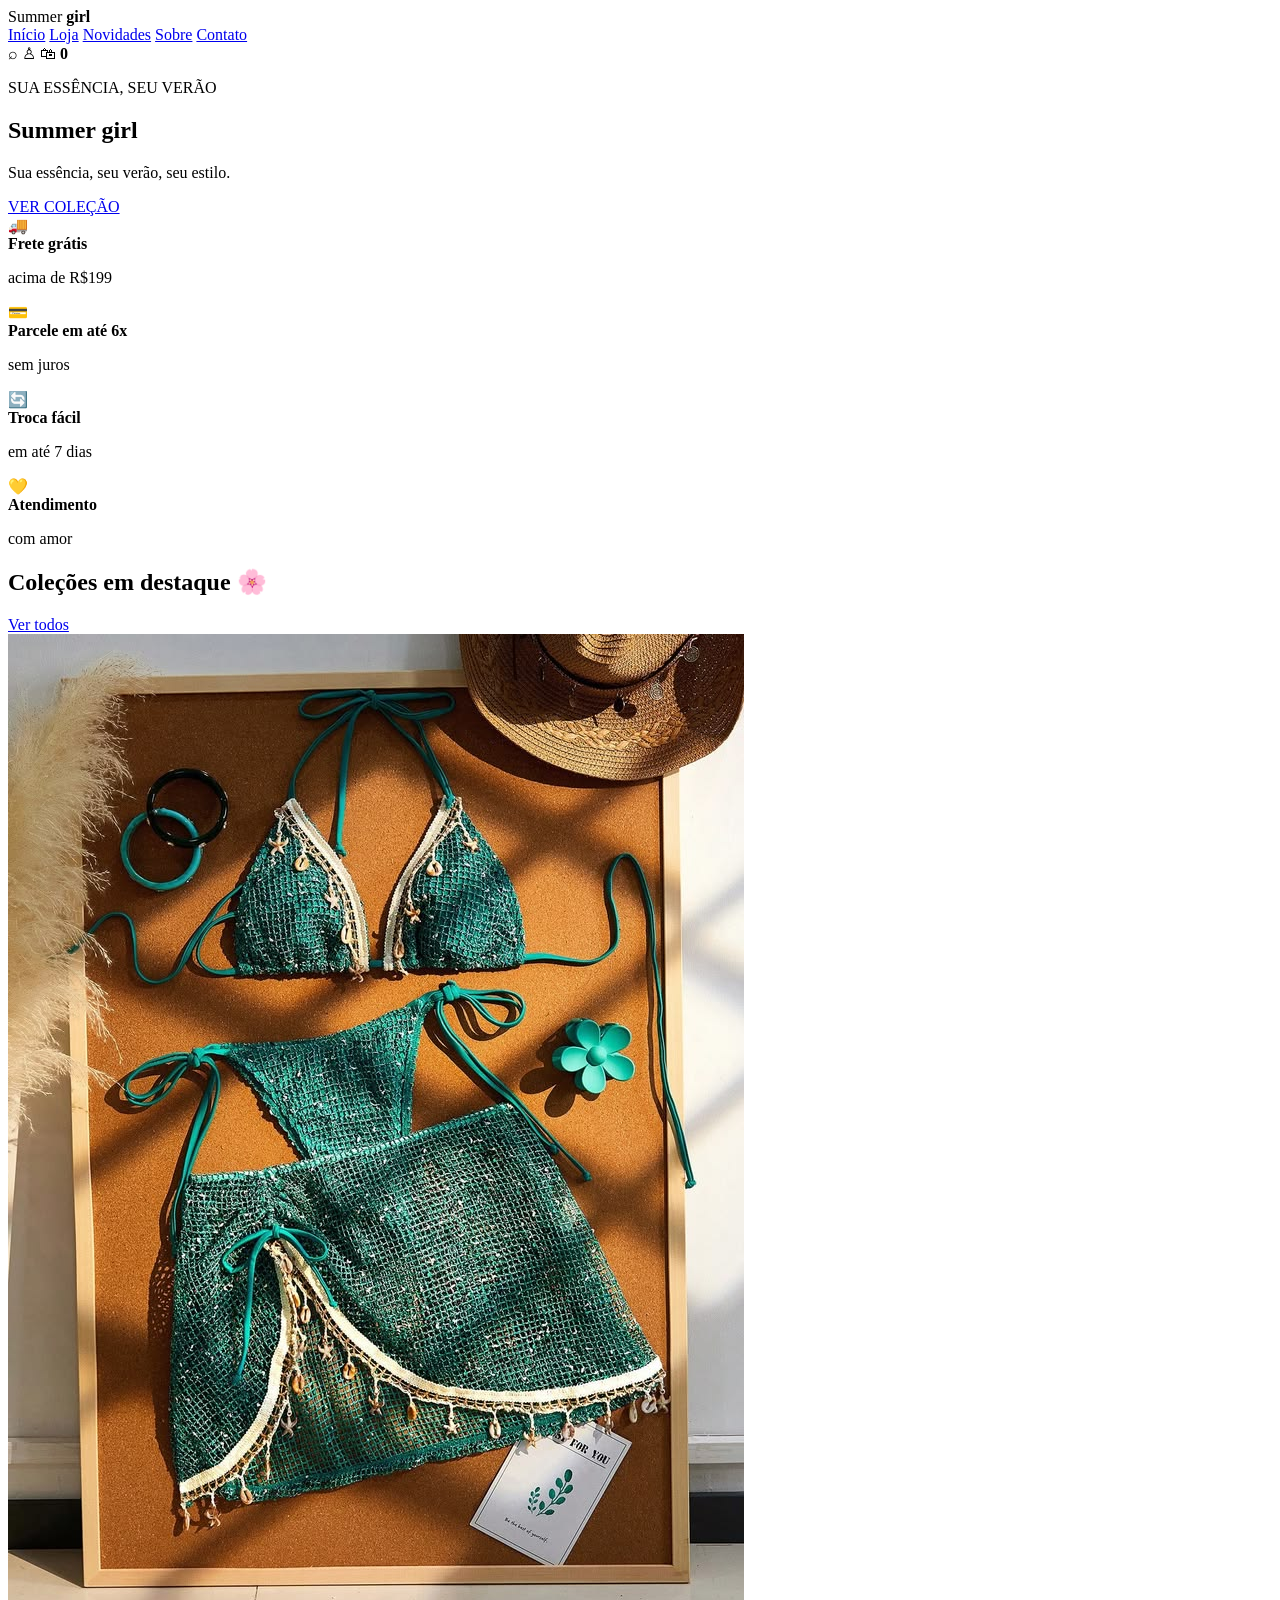
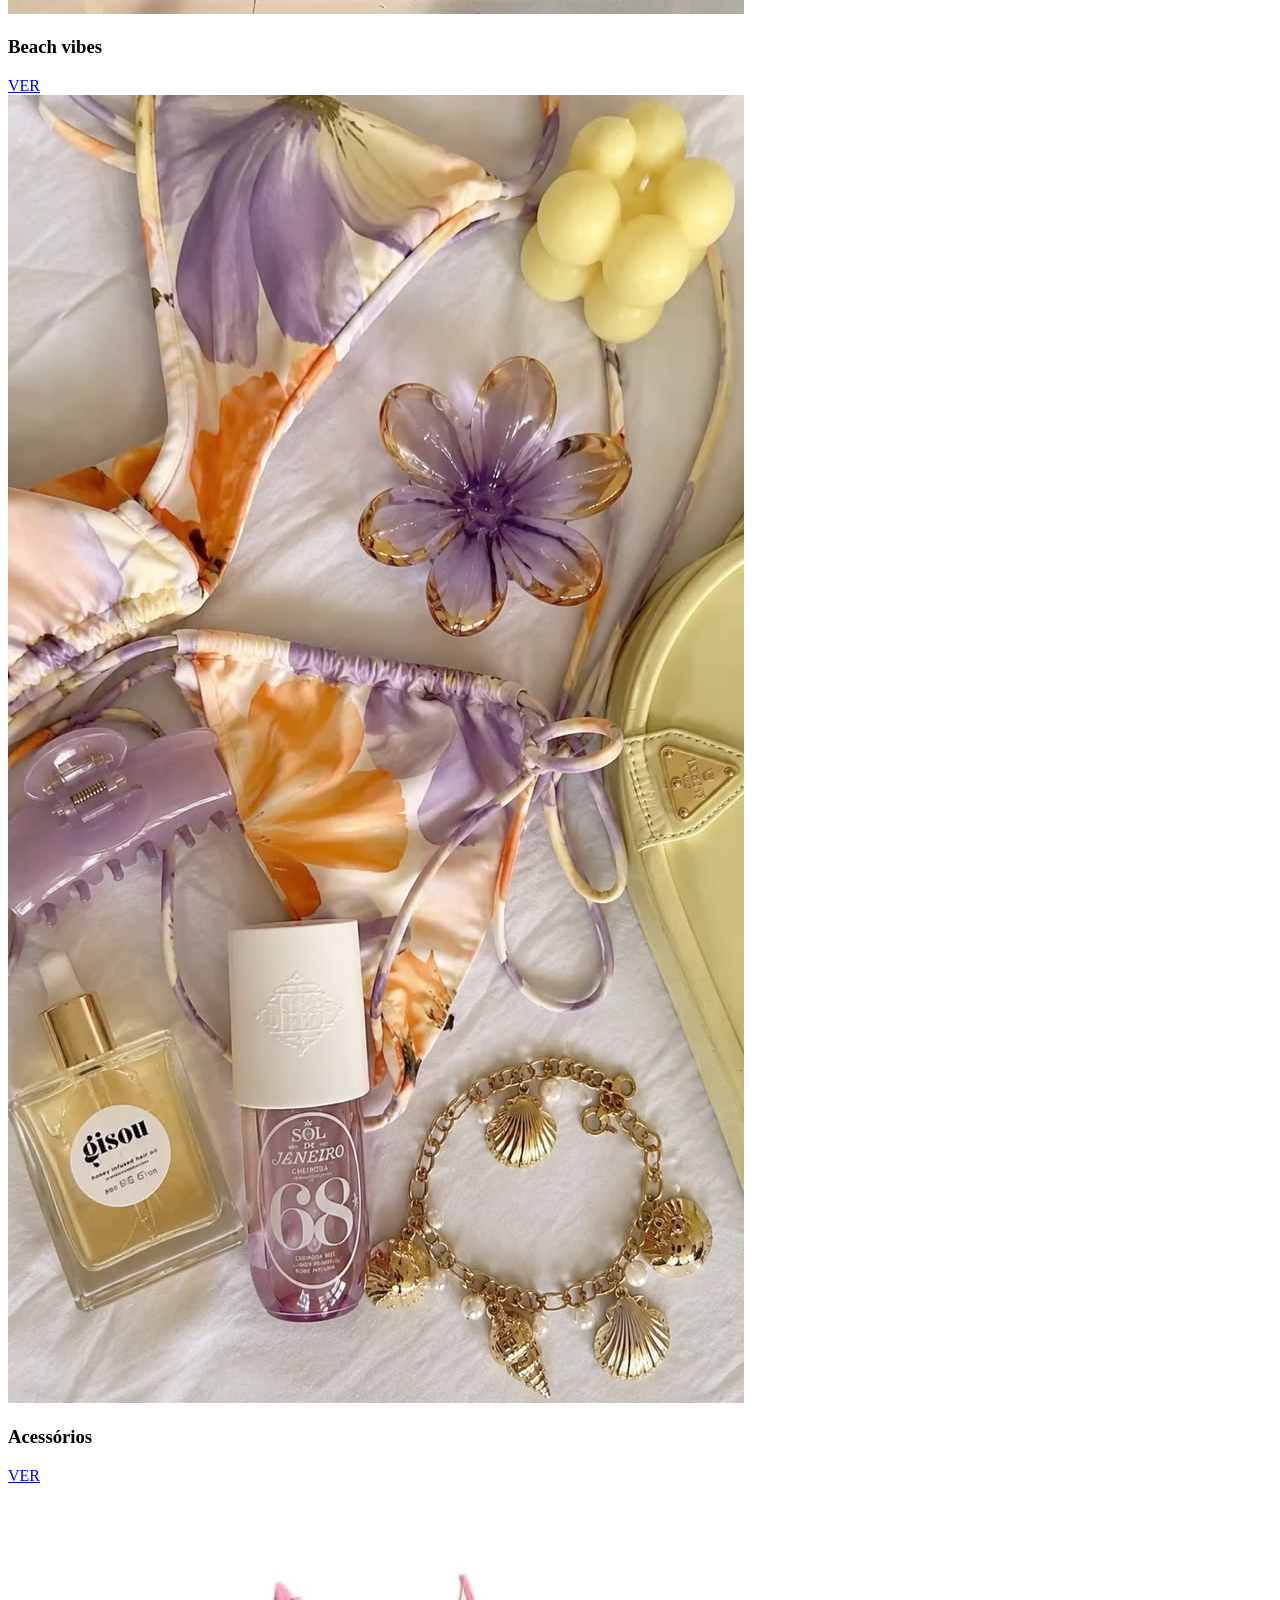
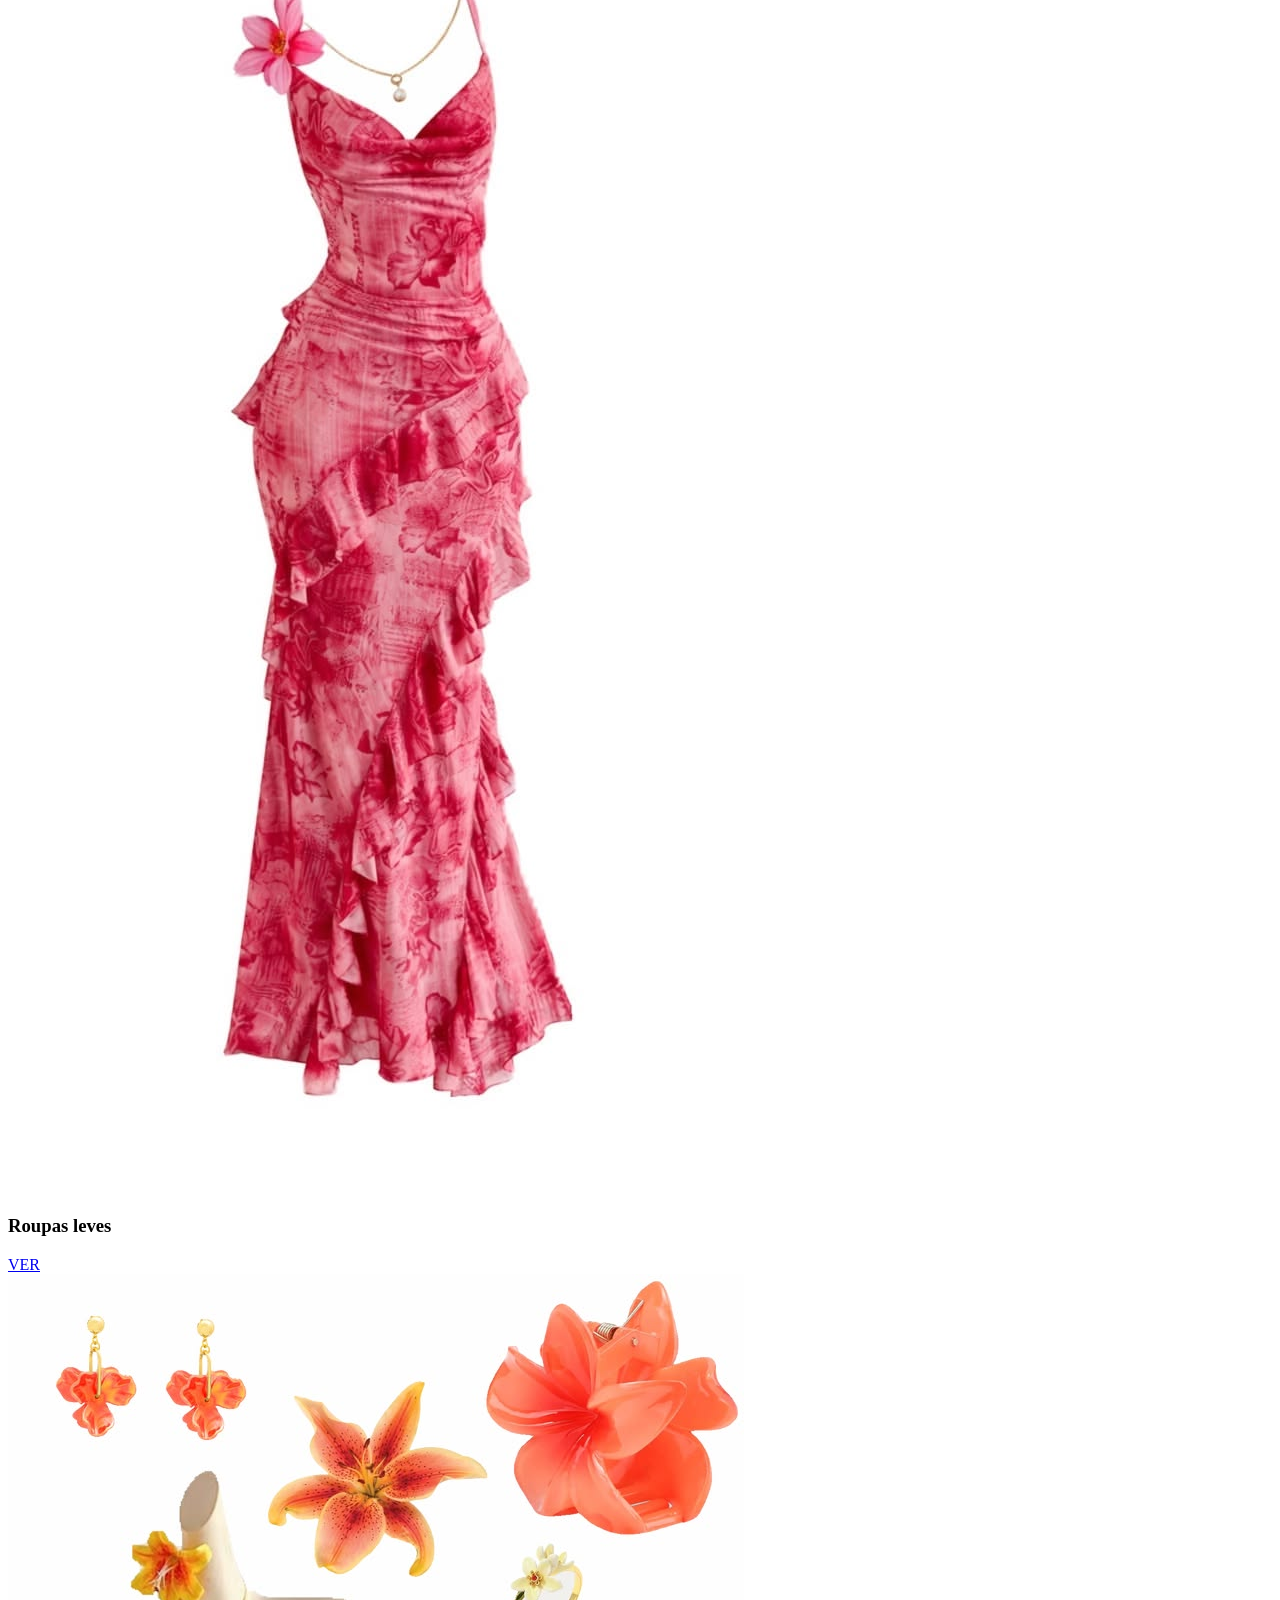
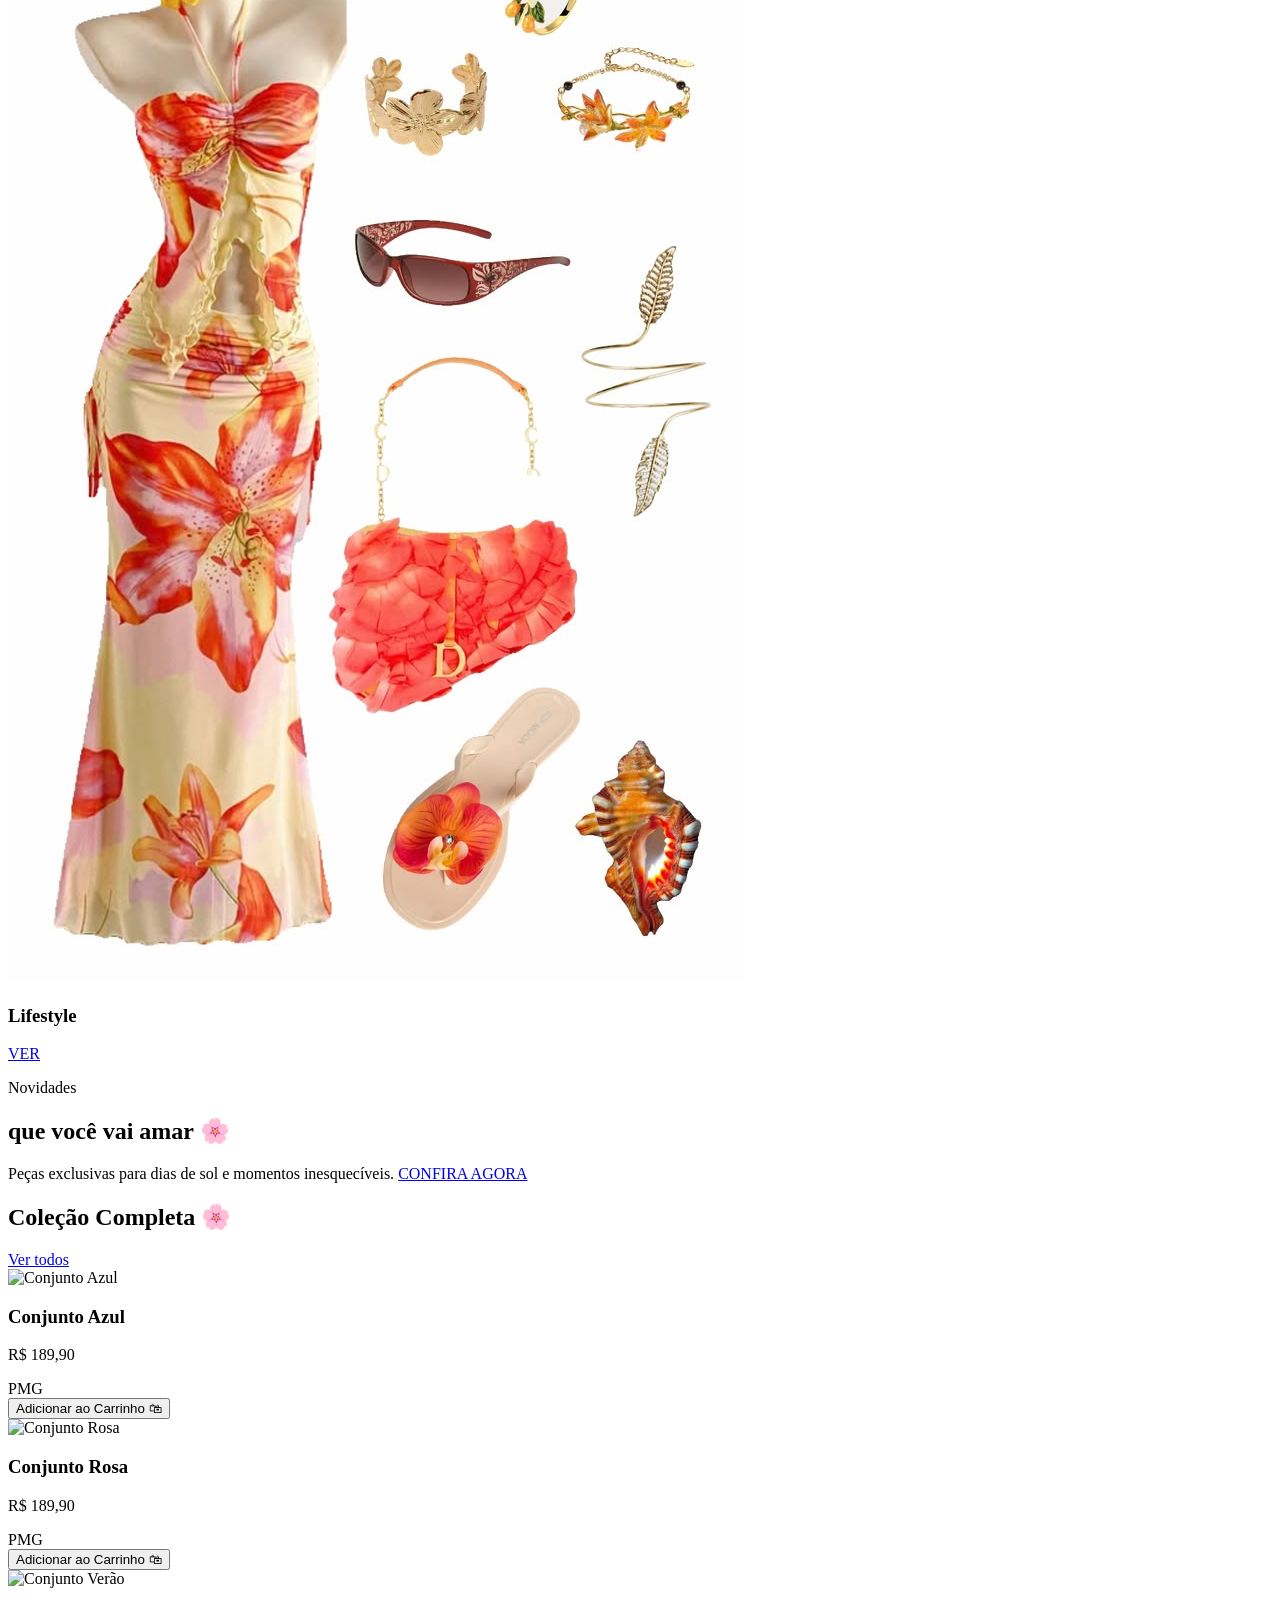
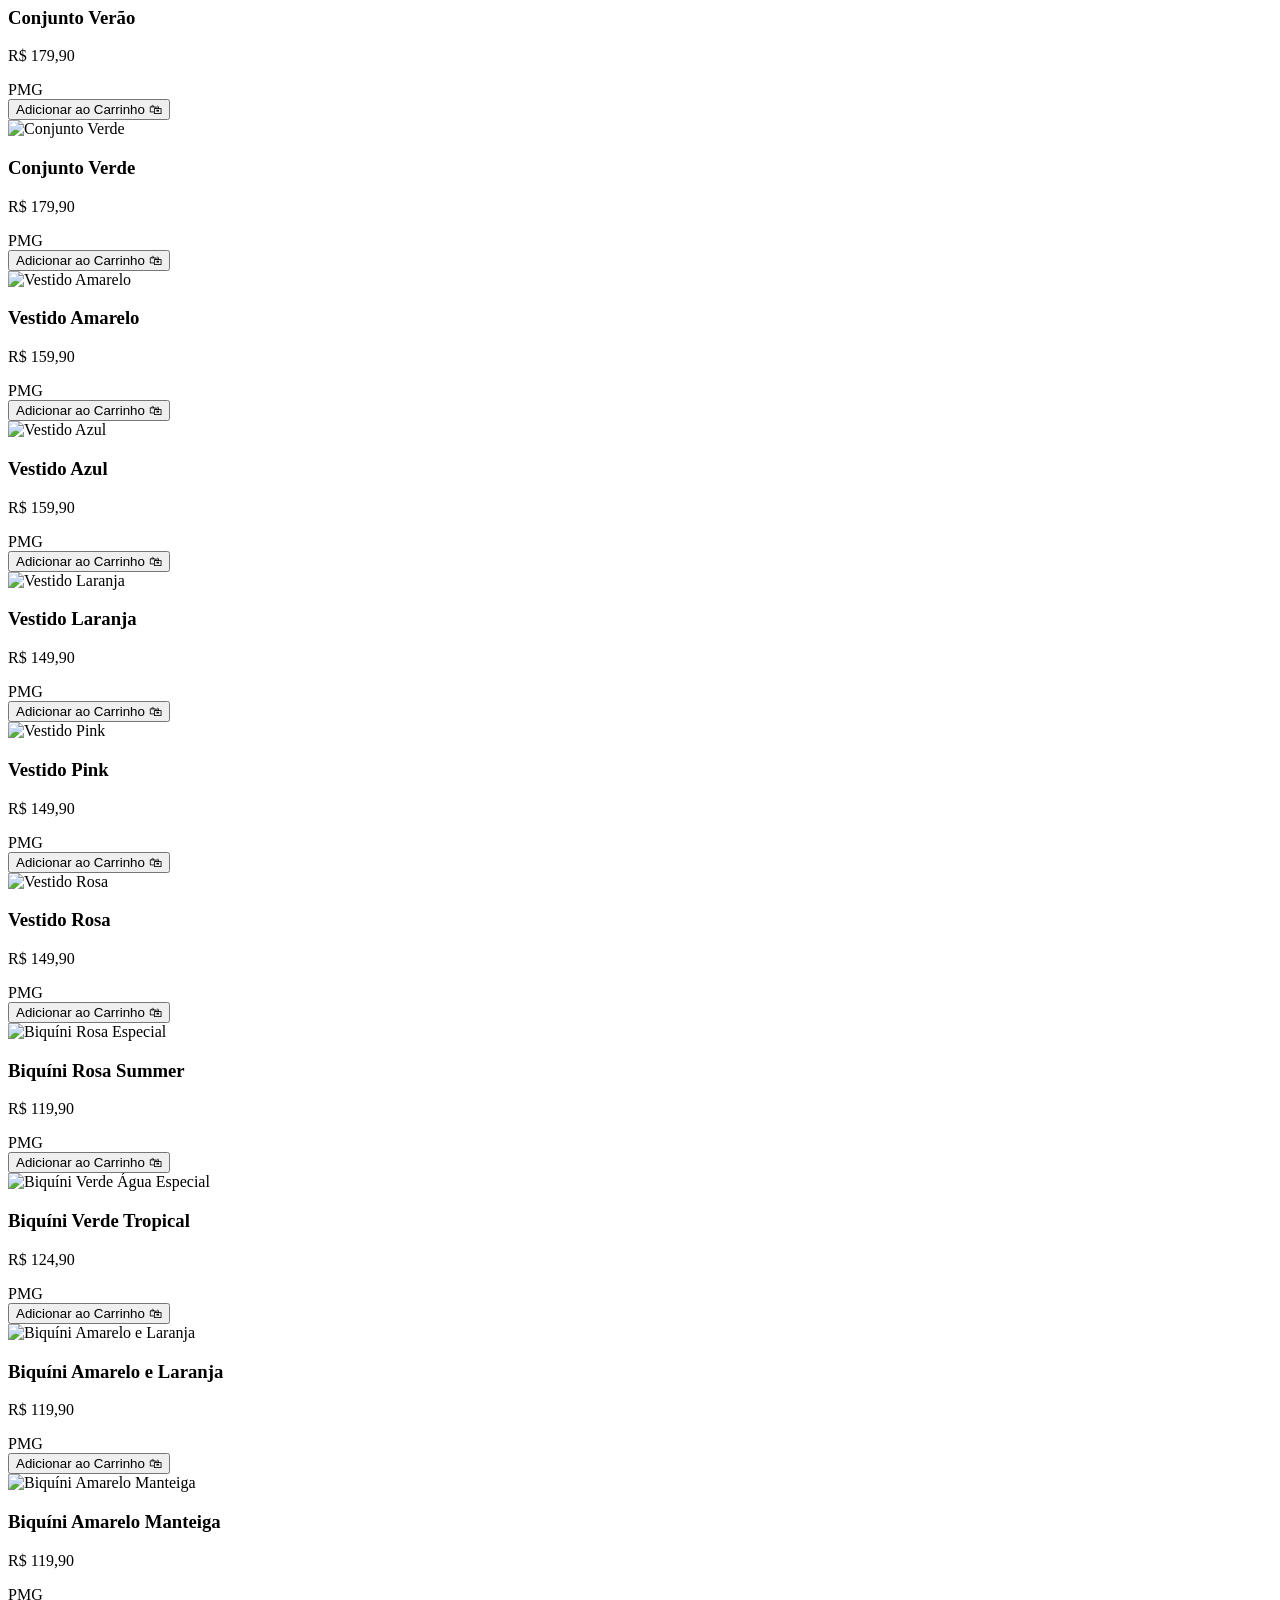
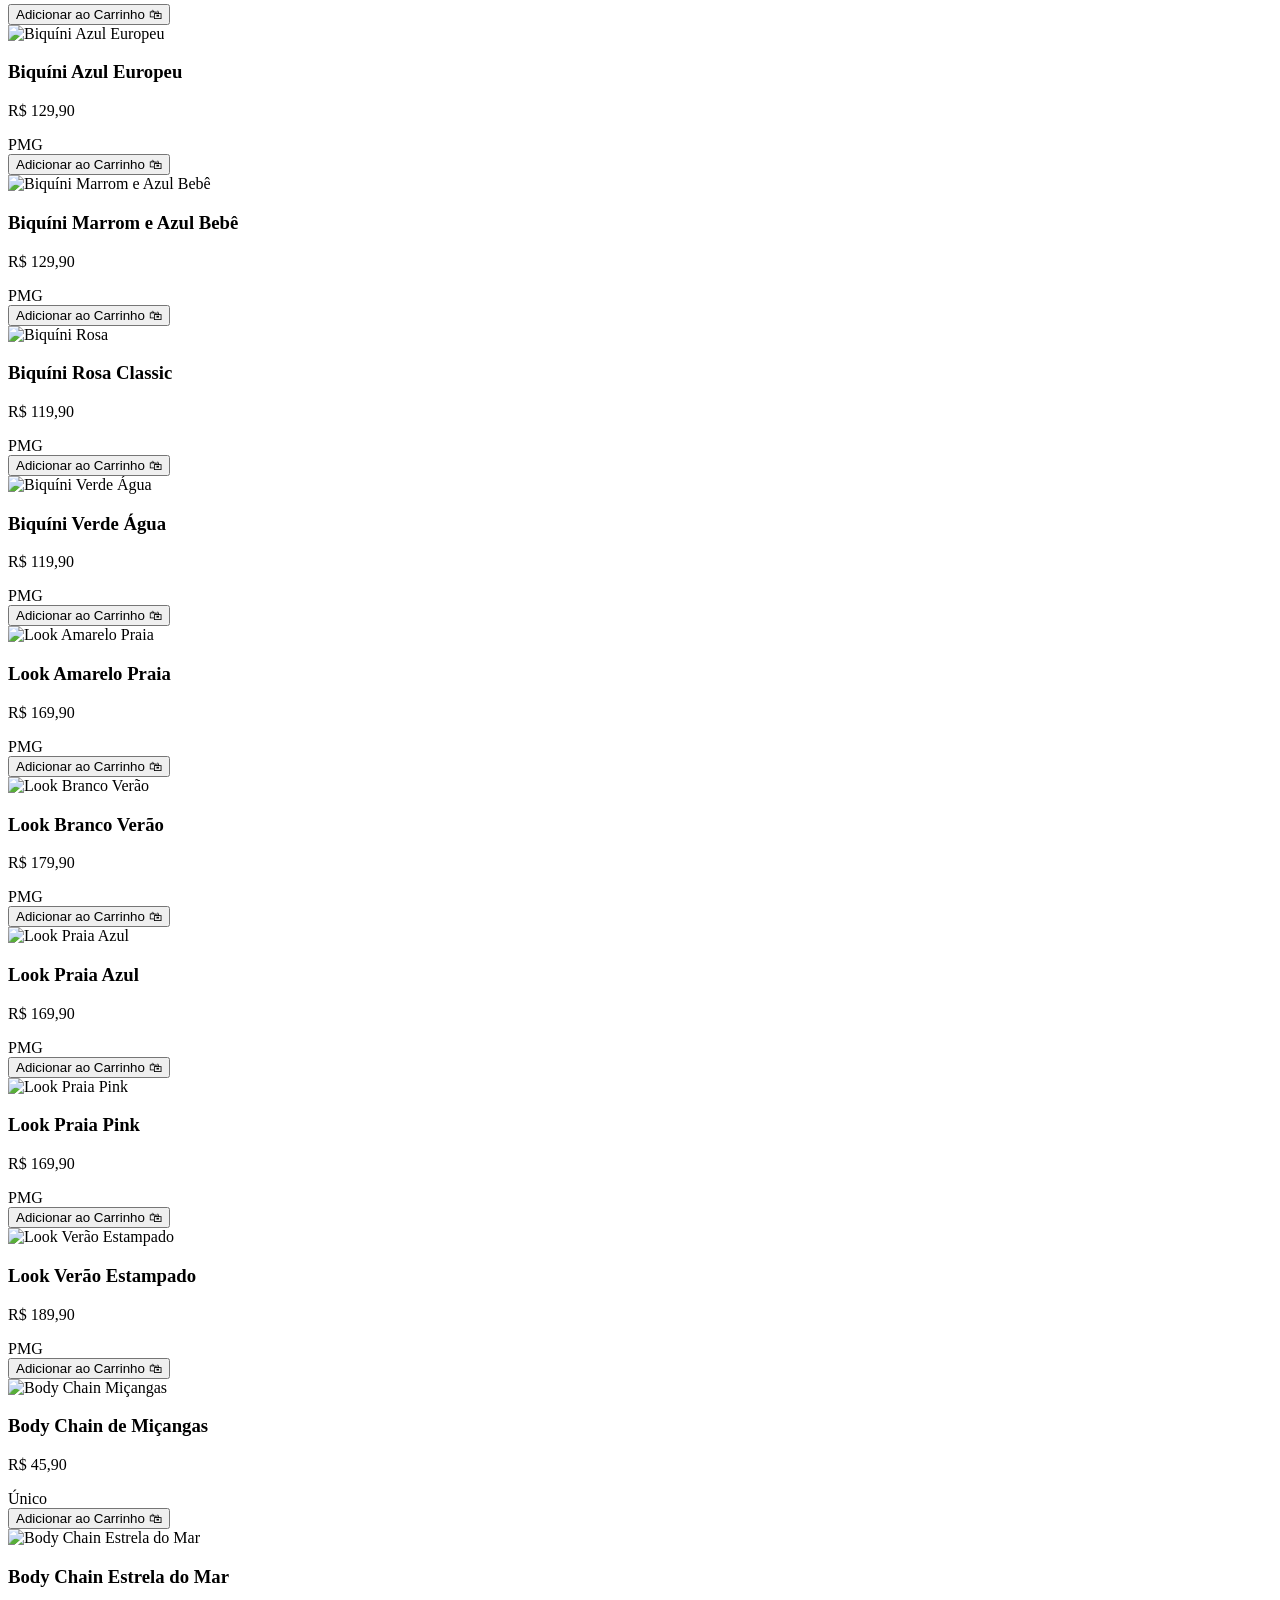
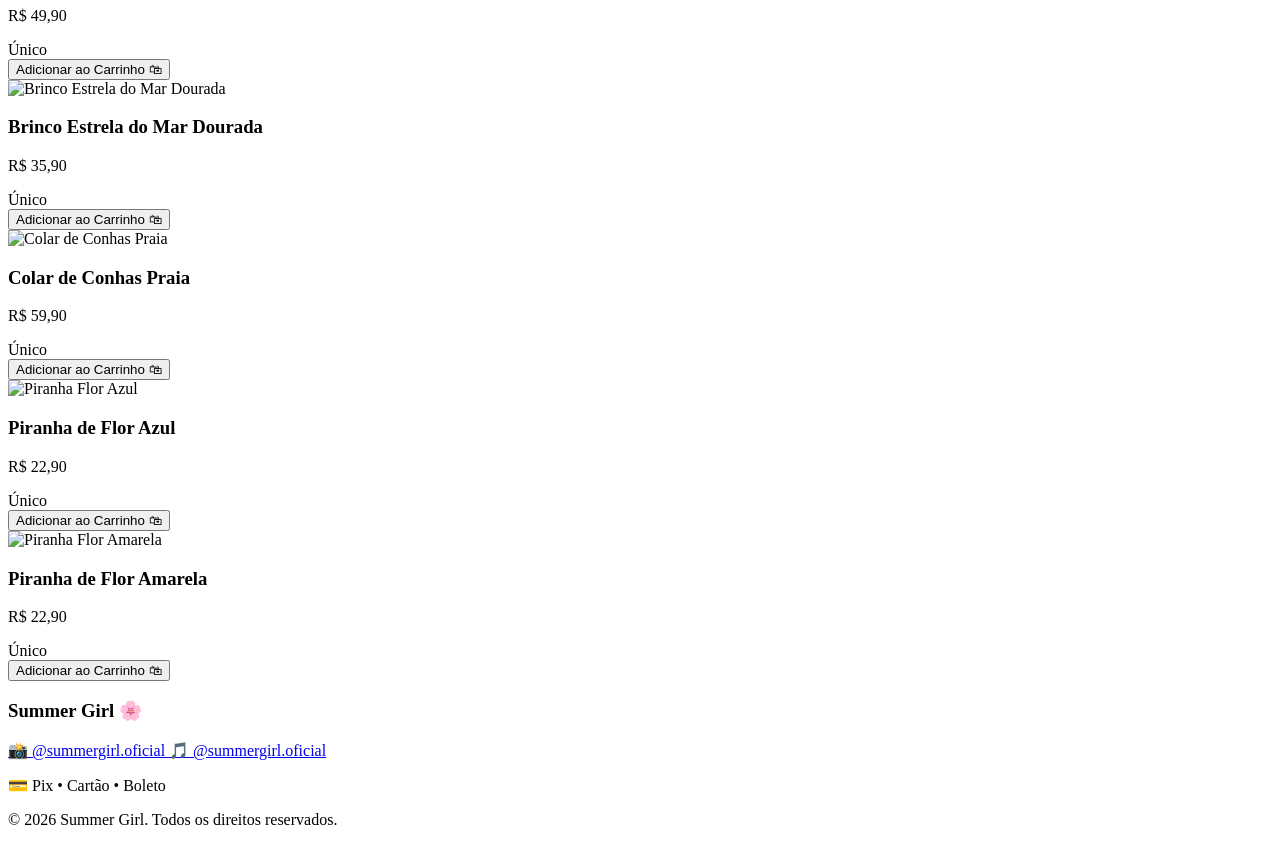
==== commit a87f135d: "Update stylesheet link and add product section" ====
--- a/index.html
+++ b/index.html
@@ -9,7 +9,7 @@
 
     <title>Summer Girl</title>
 
-    <link rel="stylesheet" href="css/style.css">
+    <link rel="stylesheet" href="summergirlk/style.css">
 
 </head>
 
@@ -48,7 +48,7 @@
 
             <span>♙</span>
 
-            <span>🛍</span>
+            <span id="carrinho">🛍</span>
 
         </div>
 
@@ -126,7 +126,7 @@
 
             <h2>Coleções em destaque 🌸</h2>
 
-            <a href="#">Ver todos</a>
+            <a href="colecao.html">Ver todos</a>
 
         </div>
 
@@ -218,7 +218,381 @@
         </div>
 
     </section>
-    
+
+    <script src="./script.js"></script>
+
 </body>
 
-</html>+</html>
+<!-- PRODUTOS EM DESTAQUE -->
+    <section class="produtos">
+
+        <div class="titulo-secao">
+            <h2>Coleção Completa 🌸</h2>
+            <a href="#">Ver todos</a>
+        </div>
+
+        <div class="produtos-grid">
+
+            <!-- ================= ROUPAS ================= -->
+            <div class="produto-card">
+                <div class="produto-imagem">
+                    <img src="imagens/roupas/conjunto-azul.jpg.jpeg" alt="Conjunto Azul">
+                </div>
+                <div class="produto-detalhes">
+                    <h3>Conjunto Azul</h3>
+                    <p class="preco">R$ 189,90</p>
+                    <div class="tamanhos"><span>P</span><span>M</span><span>G</span></div>
+                    <button class="btn-carrinho">Adicionar ao Carrinho 🛍</button>
+                </div>
+            </div>
+
+            <div class="produto-card">
+                <div class="produto-imagem">
+                    <img src="imagens/roupas/conjunto-rosa.jpg.jpeg" alt="Conjunto Rosa">
+                </div>
+                <div class="produto-detalhes">
+                    <h3>Conjunto Rosa</h3>
+                    <p class="preco">R$ 189,90</p>
+                    <div class="tamanhos"><span>P</span><span>M</span><span>G</span></div>
+                    <button class="btn-carrinho">Adicionar ao Carrinho 🛍</button>
+                </div>
+            </div>
+
+            <div class="produto-card">
+                <div class="produto-imagem">
+                    <img src="imagens/roupas/conjunto-verao.jpg.jpeg" alt="Conjunto Verão">
+                </div>
+                <div class="produto-detalhes">
+                    <h3>Conjunto Verão</h3>
+                    <p class="preco">R$ 179,90</p>
+                    <div class="tamanhos"><span>P</span><span>M</span><span>G</span></div>
+                    <button class="btn-carrinho">Adicionar ao Carrinho 🛍</button>
+                </div>
+            </div>
+
+            <div class="produto-card">
+                <div class="produto-imagem">
+                    <img src="imagens/roupas/conjunto-verde.jpg.jpeg" alt="Conjunto Verde">
+                </div>
+                <div class="produto-detalhes">
+                    <h3>Conjunto Verde</h3>
+                    <p class="preco">R$ 179,90</p>
+                    <div class="tamanhos"><span>P</span><span>M</span><span>G</span></div>
+                    <button class="btn-carrinho">Adicionar ao Carrinho 🛍</button>
+                </div>
+            </div>
+
+            <div class="produto-card">
+                <div class="produto-imagem">
+                    <img src="imagens/roupas/vestido-amarelo.jpg.jpeg" alt="Vestido Amarelo">
+                </div>
+                <div class="produto-detalhes">
+                    <h3>Vestido Amarelo</h3>
+                    <p class="preco">R$ 159,90</p>
+                    <div class="tamanhos"><span>P</span><span>M</span><span>G</span></div>
+                    <button class="btn-carrinho">Adicionar ao Carrinho 🛍</button>
+                </div>
+            </div>
+
+            <div class="produto-card">
+                <div class="produto-imagem">
+                    <img src="imagens/roupas/vestido-azul.jpg.jpeg" alt="Vestido Azul">
+                </div>
+                <div class="produto-detalhes">
+                    <h3>Vestido Azul</h3>
+                    <p class="preco">R$ 159,90</p>
+                    <div class="tamanhos"><span>P</span><span>M</span><span>G</span></div>
+                    <button class="btn-carrinho">Adicionar ao Carrinho 🛍</button>
+                </div>
+            </div>
+
+            <div class="produto-card">
+                <div class="produto-imagem">
+                    <img src="imagens/roupas/vestido-laranja.jpg.jpeg" alt="Vestido Laranja">
+                </div>
+                <div class="produto-detalhes">
+                    <h3>Vestido Laranja</h3>
+                    <p class="preco">R$ 149,90</p>
+                    <div class="tamanhos"><span>P</span><span>M</span><span>G</span></div>
+                    <button class="btn-carrinho">Adicionar ao Carrinho 🛍</button>
+                </div>
+            </div>
+
+            <div class="produto-card">
+                <div class="produto-imagem">
+                    <img src="imagens/roupas/vestido-pink.jpg.jpeg" alt="Vestido Pink">
+                </div>
+                <div class="produto-detalhes">
+                    <h3>Vestido Pink</h3>
+                    <p class="preco">R$ 149,90</p>
+                    <div class="tamanhos"><span>P</span><span>M</span><span>G</span></div>
+                    <button class="btn-carrinho">Adicionar ao Carrinho 🛍</button>
+                </div>
+            </div>
+
+            <div class="produto-card">
+                <div class="produto-imagem">
+                    <img src="imagens/roupas/vestido-rosa.jpg.jpeg" alt="Vestido Rosa">
+                </div>
+                <div class="produto-detalhes">
+                    <h3>Vestido Rosa</h3>
+                    <p class="preco">R$ 149,90</p>
+                    <div class="tamanhos"><span>P</span><span>M</span><span>G</span></div>
+                    <button class="btn-carrinho">Adicionar ao Carrinho 🛍</button>
+                </div>
+            </div>
+
+            <!-- ================= BIQUÍNIS ================= -->
+            <div class="produto-card">
+                <div class="produto-imagem">
+                    <img src="imagens/biquinis/biquiní-rosa.jpg (2).jpeg" alt="Biquíni Rosa Especial">
+                </div>
+                <div class="produto-detalhes">
+                    <h3>Biquíni Rosa Summer</h3>
+                    <p class="preco">R$ 119,90</p>
+                    <div class="tamanhos"><span>P</span><span>M</span><span>G</span></div>
+                    <button class="btn-carrinho">Adicionar ao Carrinho 🛍</button>
+                </div>
+            </div>
+
+            <div class="produto-card">
+                <div class="produto-imagem">
+                    <img src="imagens/biquinis/biquiní-verde água.jpg (2).jpeg" alt="Biquíni Verde Água Especial">
+                </div>
+                <div class="produto-detalhes">
+                    <h3>Biquíni Verde Tropical</h3>
+                    <p class="preco">R$ 124,90</p>
+                    <div class="tamanhos"><span>P</span><span>M</span><span>G</span></div>
+                    <button class="btn-carrinho">Adicionar ao Carrinho 🛍</button>
+                </div>
+            </div>
+
+            <div class="produto-card">
+                <div class="produto-imagem">
+                    <img src="imagens/biquinis/biquiní-amarelo e laraja.jpg.jpeg" alt="Biquíni Amarelo e Laranja">
+                </div>
+                <div class="produto-detalhes">
+                    <h3>Biquíni Amarelo e Laranja</h3>
+                    <p class="preco">R$ 119,90</p>
+                    <div class="tamanhos"><span>P</span><span>M</span><span>G</span></div>
+                    <button class="btn-carrinho">Adicionar ao Carrinho 🛍</button>
+                </div>
+            </div>
+
+            <div class="produto-card">
+                <div class="produto-imagem">
+                    <img src="imagens/biquinis/biquiní-amarelo manteiga.jpg.jpeg" alt="Biquíni Amarelo Manteiga">
+                </div>
+                <div class="produto-detalhes">
+                    <h3>Biquíni Amarelo Manteiga</h3>
+                    <p class="preco">R$ 119,90</p>
+                    <div class="tamanhos"><span>P</span><span>M</span><span>G</span></div>
+                    <button class="btn-carrinho">Adicionar ao Carrinho 🛍</button>
+                </div>
+            </div>
+
+            <div class="produto-card">
+                <div class="produto-imagem">
+                    <img src="imagens/biquinis/biquiní-azul europeu.jpg.jpeg" alt="Biquíni Azul Europeu">
+                </div>
+                <div class="produto-detalhes">
+                    <h3>Biquíni Azul Europeu</h3>
+                    <p class="preco">R$ 129,90</p>
+                    <div class="tamanhos"><span>P</span><span>M</span><span>G</span></div>
+                    <button class="btn-carrinho">Adicionar ao Carrinho 🛍</button>
+                </div>
+            </div>
+
+            <div class="produto-card">
+                <div class="produto-imagem">
+                    <img src="imagens/biquinis/biquiní-marrom e azul bebê. jpg.jpeg" alt="Biquíni Marrom e Azul Bebê">
+                </div>
+                <div class="produto-detalhes">
+                    <h3>Biquíni Marrom e Azul Bebê</h3>
+                    <p class="preco">R$ 129,90</p>
+                    <div class="tamanhos"><span>P</span><span>M</span><span>G</span></div>
+                    <button class="btn-carrinho">Adicionar ao Carrinho 🛍</button>
+                </div>
+            </div>
+
+            <div class="produto-card">
+                <div class="produto-imagem">
+                    <img src="imagens/biquinis/biquiní-rosa.jpg.jpeg" alt="Biquíni Rosa">
+                </div>
+                <div class="produto-detalhes">
+                    <h3>Biquíni Rosa Classic</h3>
+                    <p class="preco">R$ 119,90</p>
+                    <div class="tamanhos"><span>P</span><span>M</span><span>G</span></div>
+                    <button class="btn-carrinho">Adicionar ao Carrinho 🛍</button>
+                </div>
+            </div>
+
+            <div class="produto-card">
+                <div class="produto-imagem">
+                    <img src="imagens/biquinis/biquiní-verde água.jpg.jpeg" alt="Biquíni Verde Água">
+                </div>
+                <div class="produto-detalhes">
+                    <h3>Biquíni Verde Água</h3>
+                    <p class="preco">R$ 119,90</p>
+                    <div class="tamanhos"><span>P</span><span>M</span><span>G</span></div>
+                    <button class="btn-carrinho">Adicionar ao Carrinho 🛍</button>
+                </div>
+            </div>
+
+            <!-- ================= OUTFITS ================= -->
+            <div class="produto-card">
+                <div class="produto-imagem">
+                    <img src="imagens/outfits/look-amarelo-praia.jpg.jpeg" alt="Look Amarelo Praia">
+                </div>
+                <div class="produto-detalhes">
+                    <h3>Look Amarelo Praia</h3>
+                    <p class="preco">R$ 169,90</p>
+                    <div class="tamanhos"><span>P</span><span>M</span><span>G</span></div>
+                    <button class="btn-carrinho">Adicionar ao Carrinho 🛍</button>
+                </div>
+            </div>
+
+            <div class="produto-card">
+                <div class="produto-imagem">
+                    <img src="imagens/outfits/look-branco-verao.jpg.jpeg" alt="Look Branco Verão">
+                </div>
+                <div class="produto-detalhes">
+                    <h3>Look Branco Verão</h3>
+                    <p class="preco">R$ 179,90</p>
+                    <div class="tamanhos"><span>P</span><span>M</span><span>G</span></div>
+                    <button class="btn-carrinho">Adicionar ao Carrinho 🛍</button>
+                </div>
+            </div>
+
+            <div class="produto-card">
+                <div class="produto-imagem">
+                    <img src="imagens/outfits/look-praia-azul.jpg.jpeg" alt="Look Praia Azul">
+                </div>
+                <div class="produto-detalhes">
+                    <h3>Look Praia Azul</h3>
+                    <p class="preco">R$ 169,90</p>
+                    <div class="tamanhos"><span>P</span><span>M</span><span>G</span></div>
+                    <button class="btn-carrinho">Adicionar ao Carrinho 🛍</button>
+                </div>
+            </div>
+
+            <div class="produto-card">
+                <div class="produto-imagem">
+                    <img src="imagens/outfits/look-praia-pink.jpg.jpeg" alt="Look Praia Pink">
+                </div>
+                <div class="produto-detalhes">
+                    <h3>Look Praia Pink</h3>
+                    <p class="preco">R$ 169,90</p>
+                    <div class="tamanhos"><span>P</span><span>M</span><span>G</span></div>
+                    <button class="btn-carrinho">Adicionar ao Carrinho 🛍</button>
+                </div>
+            </div>
+
+            <div class="produto-card">
+                <div class="produto-imagem">
+                    <img src="imagens/outfits/look-verao-estampado.jpg.jpeg" alt="Look Verão Estampado">
+                </div>
+                <div class="produto-detalhes">
+                    <h3>Look Verão Estampado</h3>
+                    <p class="preco">R$ 189,90</p>
+                    <div class="tamanhos"><span>P</span><span>M</span><span>G</span></div>
+                    <button class="btn-carrinho">Adicionar ao Carrinho 🛍</button>
+                </div>
+            </div>
+
+            <!-- ================= ACESSÓRIOS ================= -->
+            <div class="produto-card">
+                <div class="produto-imagem">
+                    <img src="imagens/acessorios/Body-chain-de miçangas.jpg.jpeg" alt="Body Chain Miçangas">
+                </div>
+                <div class="produto-detalhes">
+                    <h3>Body Chain de Miçangas</h3>
+                    <p class="preco">R$ 45,90</p>
+                    <div class="tamanhos"><span>Único</span></div>
+                    <button class="btn-carrinho">Adicionar ao Carrinho 🛍</button>
+                </div>
+            </div>
+
+            <div class="produto-card">
+                <div class="produto-imagem">
+                    <img src="imagens/acessorios/Body-chain-estela-do-mar.jpg.jpeg" alt="Body Chain Estrela do Mar">
+                </div>
+                <div class="produto-detalhes">
+                    <h3>Body Chain Estrela do Mar</h3>
+                    <p class="preco">R$ 49,90</p>
+                    <div class="tamanhos"><span>Único</span></div>
+                    <button class="btn-carrinho">Adicionar ao Carrinho 🛍</button>
+                </div>
+            </div>
+
+            <div class="produto-card">
+                <div class="produto-imagem">
+                    <img src="imagens/acessorios/Brinco-estrela-do-mar-dourada.jpg.jpeg" alt="Brinco Estrela do Mar Dourada">
+                </div>
+                <div class="produto-detalhes">
+                    <h3>Brinco Estrela do Mar Dourada</h3>
+                    <p class="preco">R$ 35,90</p>
+                    <div class="tamanhos"><span>Único</span></div>
+                    <button class="btn-carrinho">Adicionar ao Carrinho 🛍</button>
+                </div>
+            </div>
+
+            <div class="produto-card">
+                <div class="produto-imagem">
+                    <img src="imagens/acessorios/Colar-de-conhas-praia.jpg.jpeg" alt="Colar de Conhas Praia">
+                </div>
+                <div class="produto-detalhes">
+                    <h3>Colar de Conhas Praia</h3>
+                    <p class="preco">R$ 59,90</p>
+                    <div class="tamanhos"><span>Único</span></div>
+                    <button class="btn-carrinho">Adicionar ao Carrinho 🛍</button>
+                </div>
+            </div>
+
+            <div class="produto-card">
+                <div class="produto-imagem">
+                    <img src="imagens/acessorios/Piranha-de-flo-azul.jpg.jpeg" alt="Piranha Flor Azul">
+                </div>
+                <div class="produto-detalhes">
+                    <h3>Piranha de Flor Azul</h3>
+                    <p class="preco">R$ 22,90</p>
+                    <div class="tamanhos"><span>Único</span></div>
+                    <button class="btn-carrinho">Adicionar ao Carrinho 🛍</button>
+                </div>
+            </div>
+
+            <div class="produto-card">
+                <div class="produto-imagem">
+                    <img src="imagens/acessorios/Piranha-de-flor-amarela.jpg.jpeg" alt="Piranha Flor Amarela">
+                </div>
+                <div class="produto-detalhes">
+                    <h3>Piranha de Flor Amarela</h3>
+                    <p class="preco">R$ 22,90</p>
+                    <div class="tamanhos"><span>Único</span></div>
+                    <button class="btn-carrinho">Adicionar ao Carrinho 🛍</button>
+                </div>
+            </div>
+
+        </div>
+
+   <!-- RODAPÉ COMPACTO -->
+<footer class="rodape">
+    <div class="rodape-conteudo">
+        <div class="rodape-info">
+            <h3>Summer Girl 🌸</h3>
+            <div class="redes-sociais">
+                <a href="https://instagram.com/summergirl.oficial" target="_blank" class="link-rede">
+                    📸 @summergirl.oficial
+                </a>
+                <a href="https://tiktok.com/@summergirl.oficial" target="_blank" class="link-rede">
+                    🎵 @summergirl.oficial
+                </a>
+            </div>
+        </div>
+        <p class="rodape-pagamento">💳 Pix • Cartão • Boleto</p>
+    </div>
+    <div class="rodape-direitos">
+        <p>&copy; 2026 Summer Girl. Todos os direitos reservados.</p>
+    </div>
+</footer>
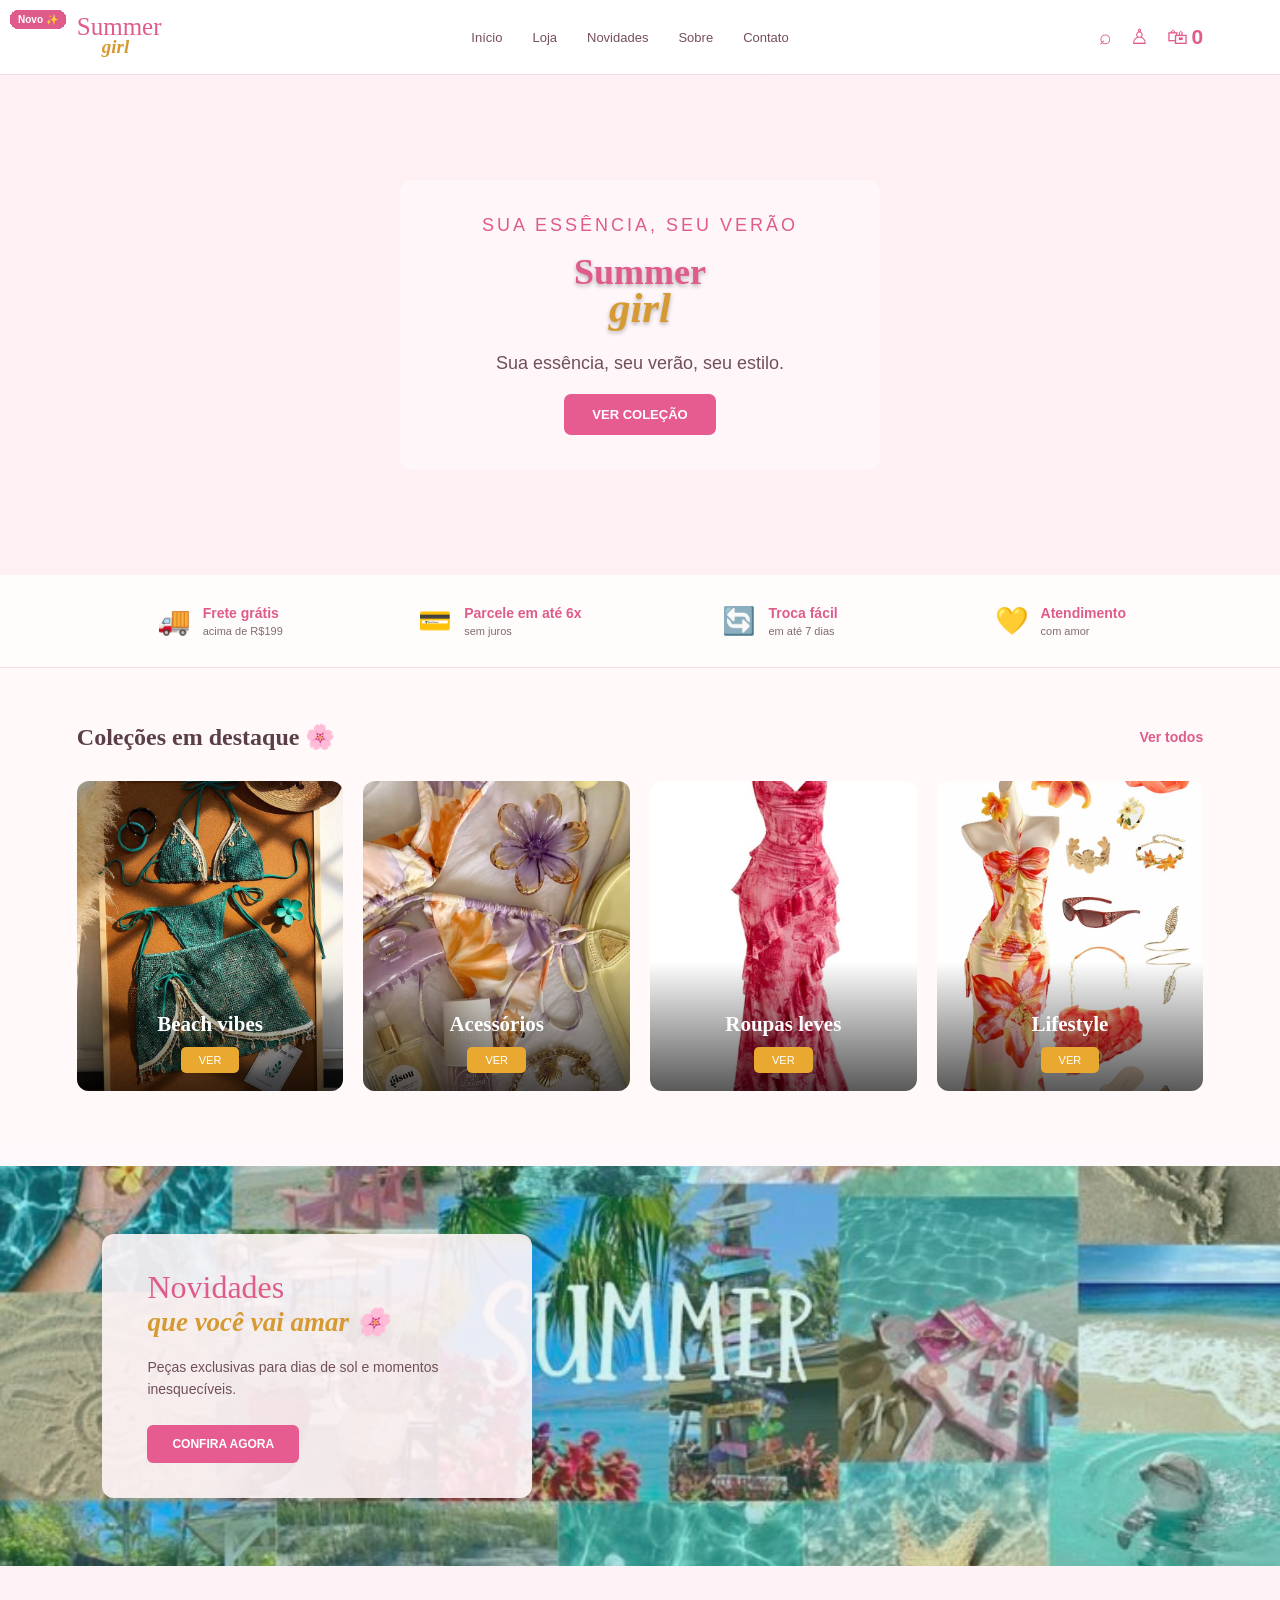
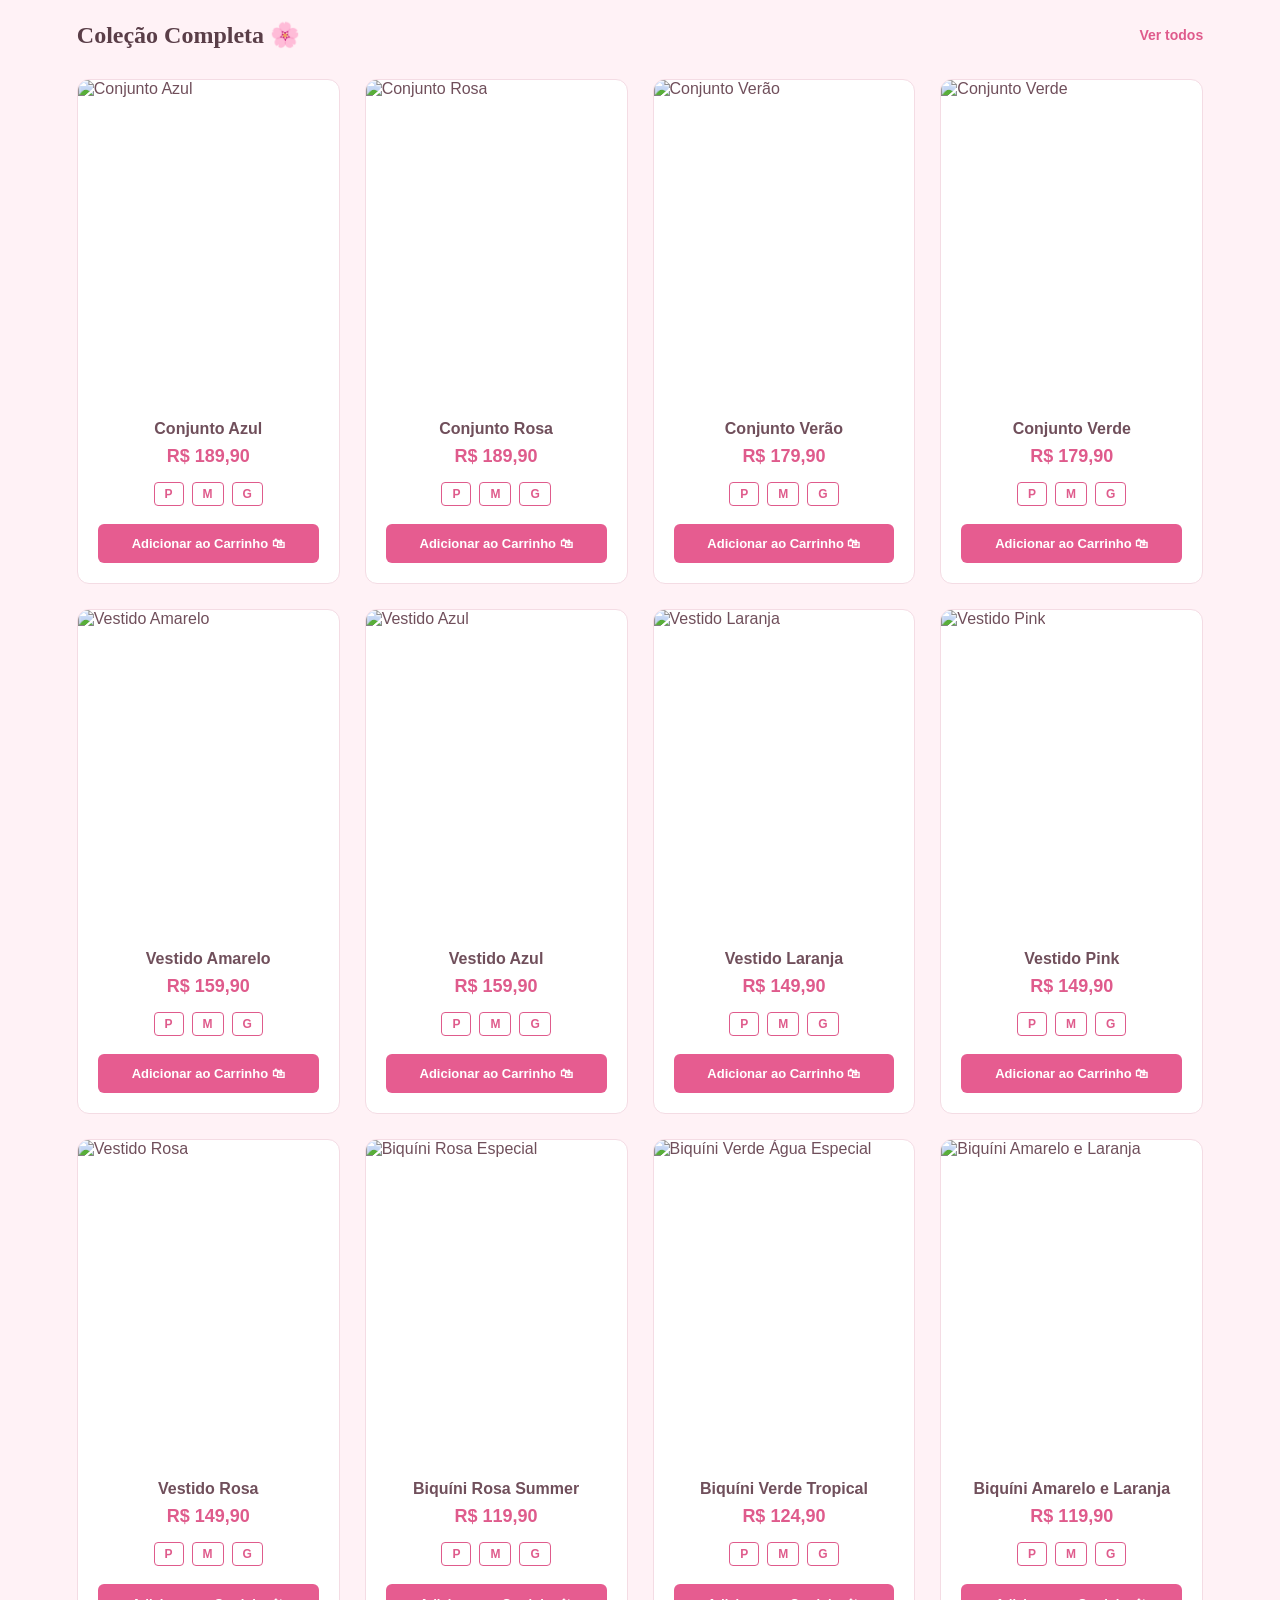
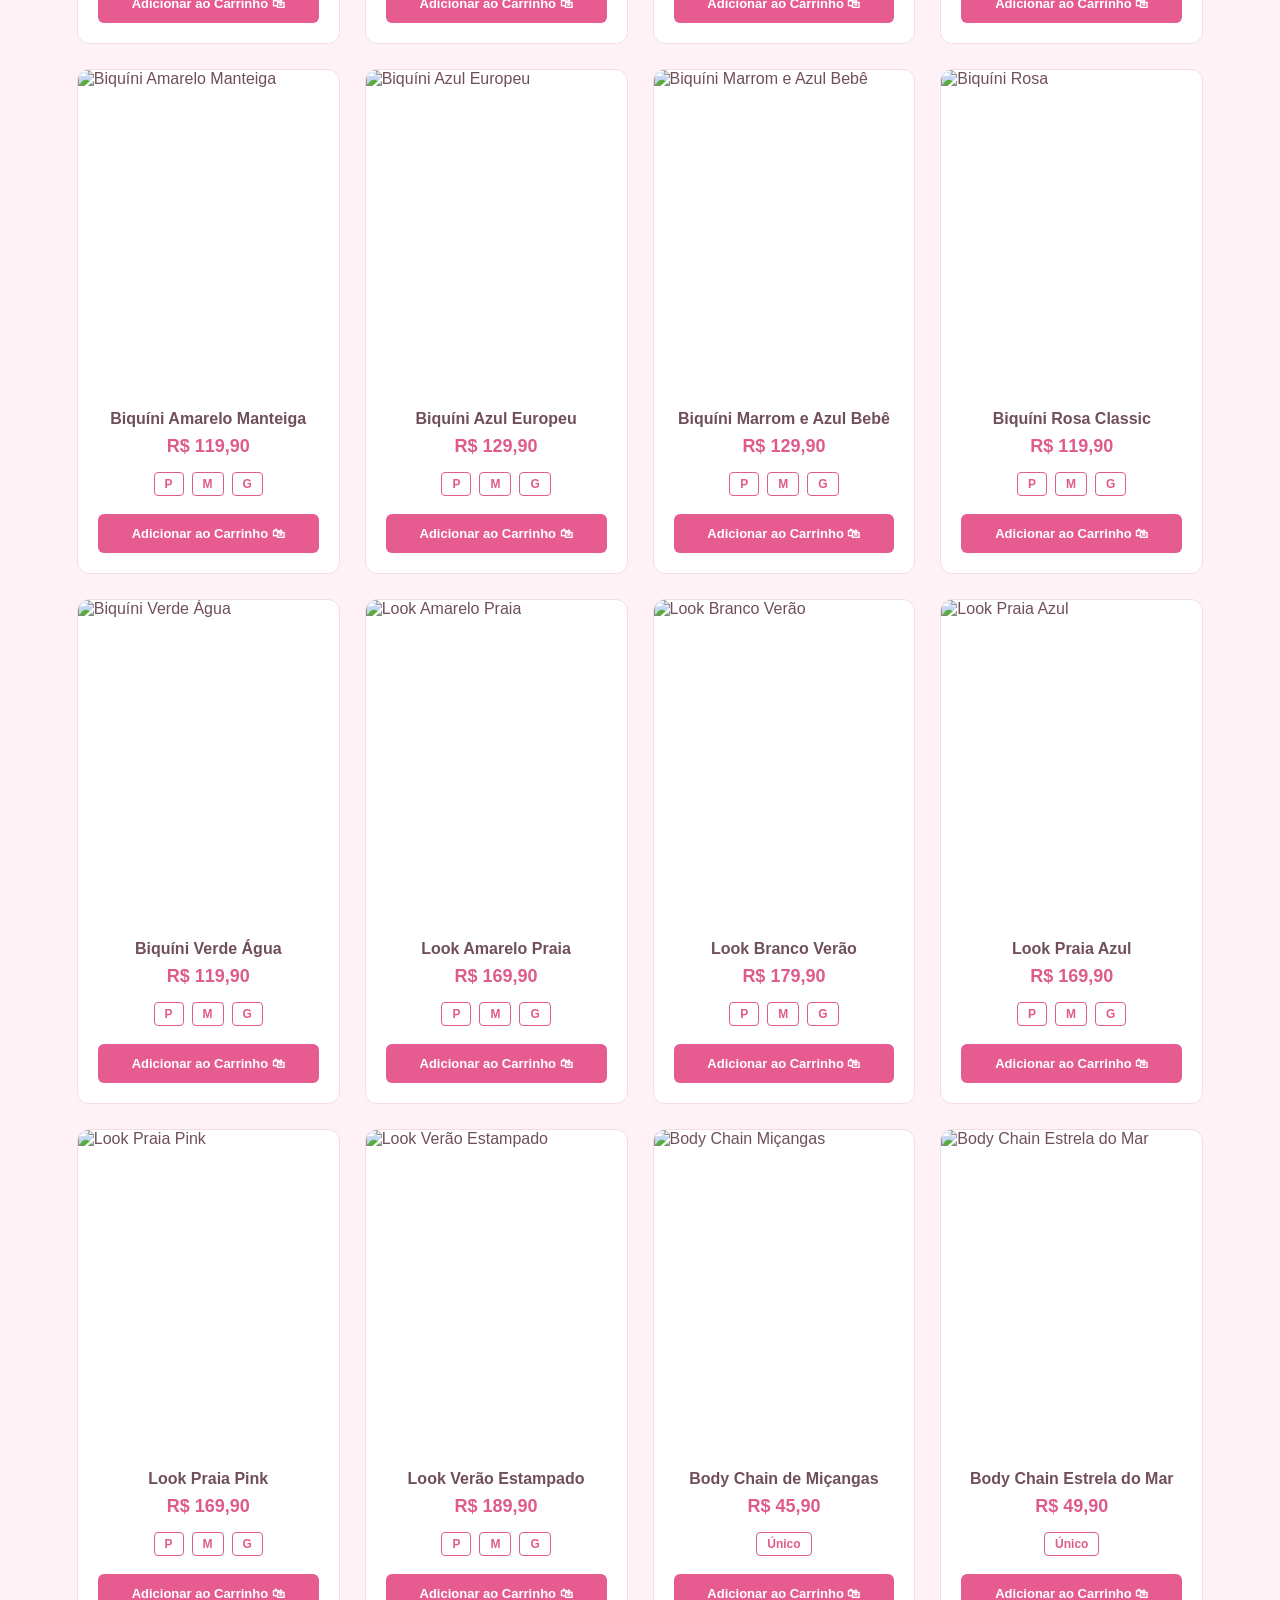
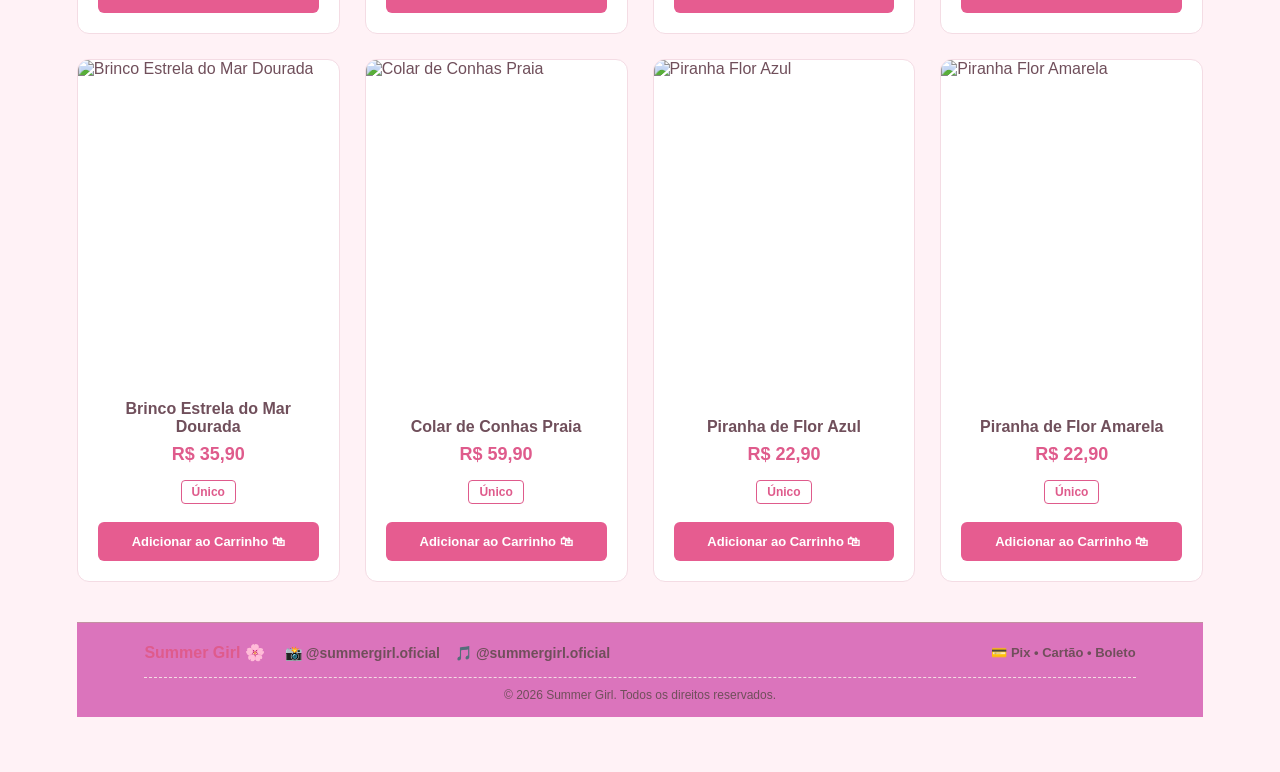
==== commit 6575e8c0: "Update index.html" ====
--- a/index.html
+++ b/index.html
@@ -9,7 +9,7 @@
 
     <title>Summer Girl</title>
 
-    <link rel="stylesheet" href="summergirlk/style.css">
+    <link rel="stylesheet" href="css/style.css">
 
 </head>
 
--- a/css/style.css
+++ b/css/style.css
@@ -0,0 +1,1260 @@
+ /* =========================
+   CONFIGURAÇÕES GERAIS
+========================= */
+
+* {
+    margin: 0;
+    padding: 0;
+    box-sizing: border-box;
+}
+
+body {
+    font-family: Arial, Helvetica, sans-serif;
+
+    background-color: #fff8fa;
+
+    color: #704f5b;
+}
+
+a {
+    text-decoration: none;
+}
+
+
+/* =========================
+   CABEÇALHO
+========================= */
+
+.cabecalho {
+
+    width: 100%;
+
+    height: 75px;
+
+    background-color: white;
+
+    display: flex;
+
+    align-items: center;
+
+    justify-content: space-between;
+
+    padding: 0 6%;
+
+    border-bottom: 1px solid #f4dce4;
+
+}
+
+
+/* =========================
+   LOGO
+========================= */
+
+.logo {
+
+    font-family: Georgia, serif;
+
+    color: #df5b8c;
+
+    font-size: 25px;
+
+    line-height: 20px;
+
+}
+
+.logo span {
+    display: block;
+}
+
+.logo strong {
+
+    display: block;
+
+    color: #d69a32;
+
+    font-size: 19px;
+
+    font-style: italic;
+
+    margin-left: 25px;
+
+}
+
+
+/* =========================
+   MENU
+========================= */
+
+.menu {
+
+    display: flex;
+
+    gap: 30px;
+
+}
+
+.menu a {
+
+    color: #744f5e;
+
+    font-size: 13px;
+
+    transition: 0.3s;
+
+}
+
+.menu a:hover {
+
+    color: #df5b8c;
+
+}
+
+
+/* =========================
+   ÍCONES
+========================= */
+
+.icones {
+
+    display: flex;
+
+    gap: 18px;
+
+    color: #df5b8c;
+
+    font-size: 21px;
+
+}
+
+
+/* =========================
+   BANNER
+========================= */
+
+.banner {
+
+    min-height: 500px;
+
+    background-image:
+        linear-gradient(
+            rgba(255, 225, 233, 0.35),
+            rgba(255, 225, 233, 0.35)
+        ),
+        url("../Imagens/banner.jpg");
+
+    background-size: cover;
+
+    background-position: center;
+
+    display: flex;
+
+    align-items: center;
+
+    justify-content: center;
+
+    text-align: center;
+
+}
+
+
+/* =========================
+   CONTEÚDO DO BANNER
+========================= */
+.banner-conteudo {
+    background-color: rgba(255, 248, 250, 0.88);
+
+    padding: 35px 55px;
+
+    border-radius: 12px;
+
+    width: 480px;
+
+    max-width: 90%;
+
+    text-align: center;
+
+    margin: 0 auto;
+}
+
+
+/* FRASE PEQUENA */
+
+.frase-pequena {
+
+    color: #df5b8c;
+
+    font-size: 12px;
+
+    letter-spacing: 3px;
+
+    margin-bottom: 12px;
+
+}
+
+
+/* TÍTULO */
+
+.banner h1 {
+    font-family: Georgia, serif;
+
+    color: #df5b8c;
+
+    font-size: 62px;
+
+    line-height: 0.9;
+}
+
+.banner h1 span {
+    display: block;
+
+    color: #d69a32;
+
+    font-size: 43px;
+
+    font-style: italic;
+}
+
+
+/* DESCRIÇÃO */
+
+.descricao {
+
+    margin: 25px 0;
+
+    font-size: 15px;
+
+}
+
+
+/* BOTÃO */
+
+.botao {
+
+    display: inline-block;
+
+    background-color: #e65c90;
+
+    color: white;
+
+    padding: 13px 28px;
+
+    border-radius: 7px;
+
+    font-size: 13px;
+
+    font-weight: bold;
+
+    transition: 0.3s;
+
+}
+
+.botao:hover {
+
+    background-color: #d7477c;
+
+    transform: translateY(-2px);
+
+}
+
+/* =========================
+   CELULAR
+========================= */
+
+@media (max-width: 700px) {
+
+    .cabecalho {
+
+        height: auto;
+
+        padding: 20px;
+
+        flex-wrap: wrap;
+
+        gap: 15px;
+
+    }
+
+
+    .menu {
+
+        width: 100%;
+
+        justify-content: center;
+
+        gap: 15px;
+
+        flex-wrap: wrap;
+
+    }
+
+
+    .menu a {
+
+        font-size: 12px;
+
+    }
+
+
+    .icones {
+
+        display: none;
+
+    }
+
+
+    .banner {
+
+        min-height: 450px;
+
+    }
+
+
+    .banner-conteudo {
+
+        padding: 30px 20px;
+
+        margin: 20px;
+
+    }
+
+
+    .banner h1 {
+
+        font-size: 55px;
+
+    }
+
+
+    .banner h1 span {
+
+        font-size: 40px;
+
+    }
+
+}
+
+/* =========================
+   BENEFÍCIOS
+========================= */
+
+.beneficios {
+    background-color: #fffdfb;
+
+    display: grid;
+
+    grid-template-columns: repeat(4, 1fr);
+
+    gap: 20px;
+
+    padding: 30px 7%;
+
+    border-bottom: 1px solid #f3dfe5;
+}
+
+.beneficio {
+    display: flex;
+
+    align-items: center;
+
+    justify-content: center;
+
+    gap: 12px;
+
+    color: #704f5b;
+}
+
+.beneficio > span {
+    font-size: 27px;
+}
+
+.beneficio strong {
+    display: block;
+
+    color: #df5b8c;
+
+    font-size: 14px;
+}
+
+.beneficio p {
+    margin-top: 4px;
+
+    font-size: 11px;
+
+    color: #806b73;
+}
+
+
+/* =========================
+   COLEÇÕES
+========================= */
+
+.colecoes {
+    padding: 55px 6%;
+}
+
+.titulo-secao {
+    display: flex;
+
+    justify-content: space-between;
+
+    align-items: center;
+
+    margin-bottom: 25px;
+}
+
+.titulo-secao h2 {
+    font-family: Georgia, serif;
+
+    color: #df5b8c;
+
+    font-size: 30px;
+}
+
+.titulo-secao a {
+    color: #c9859f;
+
+    font-size: 13px;
+
+    text-decoration: underline;
+}
+
+
+/* GRID */
+
+.colecoes-grid {
+    display: grid;
+
+    grid-template-columns: repeat(4, 1fr);
+
+    gap: 20px;
+}
+
+
+/* CARD */
+
+.colecao-card {
+    position: relative;
+
+    height: 310px;
+
+    overflow: hidden;
+
+    border-radius: 12px;
+
+    background-color: #f7dfe5;
+}
+
+.colecao-card img {
+    width: 100%;
+
+    height: 100%;
+
+    object-fit: cover;
+
+    display: block;
+
+    transition: transform 0.4s;
+}
+
+.colecao-card:hover img {
+    transform: scale(1.05);
+}
+
+
+/* TEXTO DO CARD */
+
+.card-conteudo {
+    position: absolute;
+
+    bottom: 0;
+
+    left: 0;
+
+    right: 0;
+
+    padding: 30px 15px 18px;
+
+    text-align: center;
+
+    background: linear-gradient(
+        transparent,
+        rgba(0, 0, 0, 0.6)
+    );
+}
+
+.card-conteudo h3 {
+    color: white;
+
+    font-family: Georgia, serif;
+
+    font-size: 21px;
+
+    margin-bottom: 10px;
+}
+
+.card-conteudo a {
+    display: inline-block;
+
+    background-color: #e9a82f;
+
+    color: white;
+
+    padding: 7px 18px;
+
+    border-radius: 5px;
+
+    font-size: 11px;
+}
+
+/* =========================
+   BENEFÍCIOS
+========================= */
+
+.beneficios {
+    width: 100%;
+    background-color: #fffdfb;
+
+    display: grid;
+    grid-template-columns: repeat(4, 1fr);
+
+    gap: 20px;
+
+    padding: 30px 7%;
+
+    border-bottom: 1px solid #f3dfe5;
+}
+
+.beneficio {
+    display: flex;
+    align-items: center;
+    justify-content: center;
+
+    gap: 12px;
+
+    color: #704f5b;
+}
+
+.beneficio > span {
+    font-size: 27px;
+}
+
+.beneficio strong {
+    display: block;
+
+    color: #df5b8c;
+
+    font-size: 14px;
+}
+
+.beneficio p {
+    margin-top: 4px;
+
+    font-size: 11px;
+
+    color: #806b73;
+}
+
+
+/* =========================
+   COLEÇÕES
+========================= */
+
+.colecoes {
+    padding: 55px 6%;
+
+    background-color: #fffaf9;
+}
+
+.titulo-secao {
+    display: flex;
+
+    justify-content: space-between;
+
+    align-items: center;
+
+    margin-bottom: 25px;
+}
+
+.titulo-secao h2 {
+    font-family: Georgia, serif;
+
+    color: #df5b8c;
+
+    font-size: 30px;
+}
+
+.titulo-secao a {
+    color: #c9859f;
+
+    font-size: 13px;
+
+    text-decoration: underline;
+}
+
+
+/* =========================
+   GRID DOS CARDS
+========================= */
+
+.colecoes-grid {
+    display: grid;
+
+    grid-template-columns: repeat(4, 1fr);
+
+    gap: 20px;
+}
+
+
+/* =========================
+   CARD
+========================= */
+
+.colecao-card {
+    position: relative;
+
+    height: 310px;
+
+    overflow: hidden;
+
+    border-radius: 12px;
+
+    background-color: #f7dfe5;
+}
+
+.colecao-card img {
+    width: 100%;
+
+    height: 100%;
+
+    object-fit: cover;
+
+    display: block;
+
+    transition: transform 0.4s;
+}
+
+.colecao-card:hover img {
+    transform: scale(1.05);
+}
+
+
+/* =========================
+   TEXTO DOS CARDS
+========================= */
+
+.card-conteudo {
+    position: absolute;
+
+    bottom: 0;
+
+    left: 0;
+
+    right: 0;
+
+    padding: 50px 15px 18px;
+
+    text-align: center;
+
+    background: linear-gradient(
+        transparent,
+        rgba(0, 0, 0, 0.65)
+    );
+}
+
+.card-conteudo h3 {
+    color: white;
+
+    font-family: Georgia, serif;
+
+    font-size: 21px;
+
+    margin-bottom: 10px;
+}
+
+.card-conteudo a {
+    display: inline-block;
+
+    background-color: #e9a82f;
+
+    color: white;
+
+    padding: 7px 18px;
+
+    border-radius: 5px;
+
+    font-size: 11px;
+}
+
+
+/* =========================
+   RESPONSIVIDADE
+========================= */
+
+@media (max-width: 800px) {
+
+    .beneficios {
+        grid-template-columns: repeat(2, 1fr);
+    }
+
+    .colecoes-grid {
+        grid-template-columns: repeat(2, 1fr);
+    }
+}
+
+
+@media (max-width: 500px) {
+
+    .beneficios {
+        grid-template-columns: 1fr;
+    }
+
+    .colecoes-grid {
+        grid-template-columns: 1fr;
+    }
+
+}
+
+/* =========================
+   NOVIDADES
+========================= */
+
+.novidades {
+
+    min-height: 400px;
+
+    margin: 20px 0 0;
+
+    padding: 60px 8%;
+
+    display: flex;
+
+    align-items: center;
+
+    justify-content: flex-start;
+
+    background-image:
+        linear-gradient(
+            rgba(72, 190, 190, 0.20),
+            rgba(72, 190, 190, 0.20)
+        ),
+        url("../imagens/banner.jpg");
+
+    background-size: cover;
+
+    background-position: center;
+
+}
+
+
+/* CAIXA */
+
+.novidades-conteudo {
+
+    background-color: rgba(255, 246, 248, 0.90);
+
+    padding: 35px 45px;
+
+    border-radius: 12px;
+
+    max-width: 430px;
+
+    box-shadow: 0 5px 20px rgba(0, 0, 0, 0.08);
+
+}
+
+
+/* TÍTULO PEQUENO */
+
+.novidades-conteudo p {
+
+    color: #df5b8c;
+
+    font-family: Georgia, serif;
+
+    font-size: 32px;
+
+    margin-bottom: 0;
+
+}
+
+
+/* TÍTULO PRINCIPAL */
+
+.novidades-conteudo h2 {
+
+    color: #d69a32;
+
+    font-family: Georgia, serif;
+
+    font-size: 27px;
+
+    font-style: italic;
+
+    margin-bottom: 18px;
+
+}
+
+
+/* TEXTO */
+
+.novidades-conteudo span {
+
+    display: block;
+
+    color: #704f5b;
+
+    font-size: 14px;
+
+    line-height: 1.6;
+
+    margin-bottom: 25px;
+
+}
+
+
+/* BOTÃO */
+
+.botao-novidades {
+
+    display: inline-block;
+
+    background-color: #e65c90;
+
+    color: white;
+
+    padding: 12px 25px;
+
+    border-radius: 6px;
+
+    font-size: 12px;
+
+    font-weight: bold;
+
+    transition: 0.3s;
+
+}
+
+
+.botao-novidades:hover {
+
+    background-color: #d7477c;
+
+    transform: translateY(-2px);
+
+}
+/* =========================
+   PRODUTOS (ROUPAS)
+========================= */
+
+.produtos {
+    padding: 55px 6%;
+    background-color: #ffffff;
+}
+
+.produtos-grid {
+    display: grid;
+    grid-template-columns: repeat(4, 1fr);
+    gap: 25px;
+}
+
+.produto-card {
+    background-color: #fff8fa;
+    border: 1px solid #f4dce4;
+    border-radius: 12px;
+    overflow: hidden;
+    display: flex;
+    flex-direction: column;
+    justify-content: space-between;
+    transition: transform 0.3s, box-shadow 0.3s;
+}
+
+.produto-card:hover {
+    transform: translateY(-5px);
+    box-shadow: 0 10px 20px rgba(223, 91, 140, 0.15);
+}
+
+.produto-imagem {
+    width: 100%;
+    height: 320px;
+    overflow: hidden;
+}
+
+.produto-imagem img {
+    width: 100%;
+    height: 100%;
+    object-fit: cover;
+    transition: transform 0.4s;
+}
+
+.produto-card:hover .produto-imagem img {
+    transform: scale(1.05);
+}
+
+.produto-detalhes {
+    padding: 20px;
+    text-align: center;
+}
+
+.produto-detalhes h3 {
+    font-size: 16px;
+    color: #704f5b;
+    margin-bottom: 8px;
+    font-weight: bold;
+}
+
+.produto-detalhes .preco {
+    font-size: 18px;
+    color: #df5b8c;
+    font-weight: bold;
+    margin-bottom: 15px;
+}
+
+/* =========================
+   SELEÇÃO DE TAMANHOS
+========================= */
+
+.tamanhos {
+    display: flex;
+    justify-content: center;
+    gap: 8px;
+    margin-bottom: 18px;
+}
+
+.tamanhos span {
+    border: 1px solid #df5b8c;
+    color: #df5b8c;
+    padding: 4px 10px;
+    border-radius: 4px;
+    font-size: 12px;
+    font-weight: bold;
+    cursor: pointer;
+    transition: all 0.2s ease-in-out;
+}
+
+.tamanhos span:hover {
+    background-color: #f7dfe5;
+}
+
+/* Efeito ao clicar/selecionar o tamanho */
+.tamanhos span.selecionado {
+    background-color: #df5b8c;
+    color: #ffffff;
+    border-color: #df5b8c;
+    box-shadow: 0 2px 6px rgba(223, 91, 140, 0.4);
+}
+
+/* =========================
+   BOTÃO ADICIONAR
+========================= */
+
+.btn-carrinho {
+    width: 100%;
+    background-color: #e65c90;
+    color: #ffffff;
+    border: none;
+    padding: 12px;
+    border-radius: 6px;
+    font-size: 13px;
+    font-weight: bold;
+    cursor: pointer;
+    transition: background-color 0.3s, transform 0.2s;
+}
+
+.btn-carrinho:hover {
+    background-color: #da477d;
+    transform: translateY(-2px);
+}
+
+/* =========================
+   RESPONSIVIDADE PRODUTOS
+========================= */
+
+@media (max-width: 900px) {
+    .produtos-grid {
+        grid-template-columns: repeat(2, 1fr);
+    }
+}
+
+@media (max-width: 500px) {
+    .produtos-grid {
+        grid-template-columns: 1fr;
+    }
+}
+/* Fundo da seção de produtos */
+.produtos {
+    padding: 55px 6%;
+    background-color: #fff2f6; /* Altere este código para testar outras cores */
+}
+
+/* Opcional: destaque leve para os cards sobre o fundo */
+.produto-card {
+    background-color: #ffffff; /* Card branco para destacar no fundo rosa suave */
+    border: 1px solid #f4dce4;
+    border-radius: 12px;
+    overflow: hidden;
+    display: flex;
+    flex-direction: column;
+    justify-content: space-between;
+    transition: transform 0.3s, box-shadow 0.3s;
+}
+/* =========================
+   MELHORIAS DE DESIGN E UX
+========================= */
+
+/* Smooth scroll para navegação suave */
+html {
+    scroll-behavior: smooth;
+}
+
+/* Título das seções */
+.titulo-secao {
+    display: flex;
+    justify-content: space-between;
+    align-items: center;
+    margin-bottom: 30px;
+}
+
+.titulo-secao h2 {
+    font-size: 24px;
+    color: #5a3e48;
+    font-weight: 700;
+}
+
+.titulo-secao a {
+    color: #df5b8c;
+    text-decoration: none;
+    font-weight: bold;
+    font-size: 14px;
+    transition: color 0.2s;
+}
+
+.titulo-secao a:hover {
+    color: #b83b68;
+    text-decoration: underline;
+}
+
+/* Badge de "Lançamento" ou "Desconto" nas fotos (Opcional) */
+.produto-imagem {
+    position: relative;
+}
+
+.produto-card::before {
+    content: "Novo ✨";
+    position: absolute;
+    top: 10px;
+    left: 10px;
+    background-color: #df5b8c;
+    color: #ffffff;
+    font-size: 10px;
+    font-weight: bold;
+    padding: 4px 8px;
+    border-radius: 12px;
+    z-index: 2;
+}
+
+/* Animação suave para cliques no botão */
+.btn-carrinho:active {
+    transform: scale(0.97);
+}
+
+/* Sombra e acabamento de rolagem suave */
+::-webkit-scrollbar {
+    width: 8px;
+}
+
+::-webkit-scrollbar-track {
+    background: #fff0f5;
+}
+
+::-webkit-scrollbar-thumb {
+    background: #f4dce4;
+    border-radius: 4px;
+}
+
+::-webkit-scrollbar-thumb:hover {
+    background: #df5b8c;
+}
+/* BANNER PRINCIPAL */
+.banner-principal {
+    background: linear-gradient(rgba(0,0,0,0.2), rgba(0,0,0,0.2)), url('imagens/outfits/look-branco-verao.jpg.jpeg') center/cover no-repeat;
+    height: 380px;
+    display: flex;
+    align-items: center;
+    justify-content: center;
+    text-align: center;
+    color: #ffffff;
+    border-bottom-left-radius: 20px;
+    border-bottom-right-radius: 20px;
+    margin-bottom: 30px;
+}
+
+.banner-conteudo h1 {
+    font-size: 36px;
+    margin-bottom: 10px;
+    text-shadow: 0 2px 4px rgba(0,0,0,0.3);
+}
+
+.banner-conteudo p {
+    font-size: 18px;
+    margin-bottom: 20px;
+}
+
+.btn-banner {
+    display: inline-block;
+    background-color: #df5b8c;
+    color: #ffffff;
+    padding: 12px 28px;
+    border-radius: 25px;
+    text-decoration: none;
+    font-weight: bold;
+    transition: background 0.3s, transform 0.2s;
+}
+
+.btn-banner:hover {
+    background-color: #b83b68;
+    transform: scale(1.05);
+}
+
+/* MODAL DO CARRINHO */
+.modal-carrinho {
+    display: none;
+    position: fixed;
+    top: 0;
+    left: 0;
+    width: 100%;
+    height: 100%;
+    background-color: rgba(0, 0, 0, 0.5);
+    z-index: 1000;
+    justify-content: center;
+    align-items: center;
+}
+
+.modal-conteudo {
+    background-color: #ffffff;
+    padding: 25px;
+    border-radius: 12px;
+    width: 90%;
+    max-width: 450px;
+    position: relative;
+}
+
+.fechar-modal {
+    position: absolute;
+    top: 15px;
+    right: 20px;
+    font-size: 24px;
+    cursor: pointer;
+    color: #704f5b;
+}
+
+.carrinho-total {
+    margin-top: 20px;
+    border-top: 1px solid #f4dce4;
+    padding-top: 15px;
+    text-align: center;
+}
+
+.btn-finalizar {
+    width: 100%;
+    background-color: #25d366;
+    color: #ffffff;
+    border: none;
+    padding: 12px;
+    border-radius: 6px;
+    font-size: 15px;
+    font-weight: bold;
+    cursor: pointer;
+    margin-top: 10px;
+}
+
+/* RODAPÉ */
+.rodape {
+    background-color: #fff0f5;
+    border-top: 1px solid #f4dce4;
+    padding: 40px 6% 20px;
+    margin-top: 50px;
+}
+
+/* RODAPÉ COMPACTO */
+.rodape {
+    background-color: #db74bc;
+    border-top: 1px solid #c291a1;
+    padding: 20px 6% 15px;
+    margin-top: 40px;
+}
+
+.rodape-conteudo {
+    display: flex;
+    justify-content: space-between;
+    align-items: center;
+    flex-wrap: wrap;
+    gap: 15px;
+    margin-bottom: 15px;
+}
+
+.rodape-info {
+    display: flex;
+    align-items: center;
+    gap: 20px;
+    flex-wrap: wrap;
+}
+
+.rodape-info h3 {
+    color: #df5b8c;
+    font-size: 16px;
+    margin: 0;
+}
+
+.redes-sociais {
+    display: flex;
+    gap: 15px;
+}
+
+.link-rede {
+    color: #704f5b;
+    font-weight: bold;
+    text-decoration: none;
+    font-size: 14px;
+    transition: color 0.2s;
+}
+
+.link-rede:hover {
+    color: #df5b8c;
+}
+
+.rodape-pagamento {
+    color: #704f5b;
+    font-size: 13px;
+    font-weight: 600;
+    margin: 0;
+}
+
+/* Direitos autorais com tom legível (marrom rosado escuro) */
+.rodape-direitos {
+    text-align: center;
+    border-top: 1px dashed #f4dce4;
+    padding-top: 10px;
+}
+
+.rodape-direitos p {
+    font-size: 12px;
+    color: #704f5b;
+    font-weight: 500;
+    margin: 0;
+}
+
+/* RESPONSIVO PARA CELULAR */
+@media (max-width: 600px) {
+    .rodape-conteudo {
+        flex-direction: column;
+        text-align: center;
+    }
+    .rodape-info {
+        flex-direction: column;
+        gap: 8px;
+    }
+    .redes-sociais {
+        flex-direction: column;
+        gap: 5px;
+    }
+}
